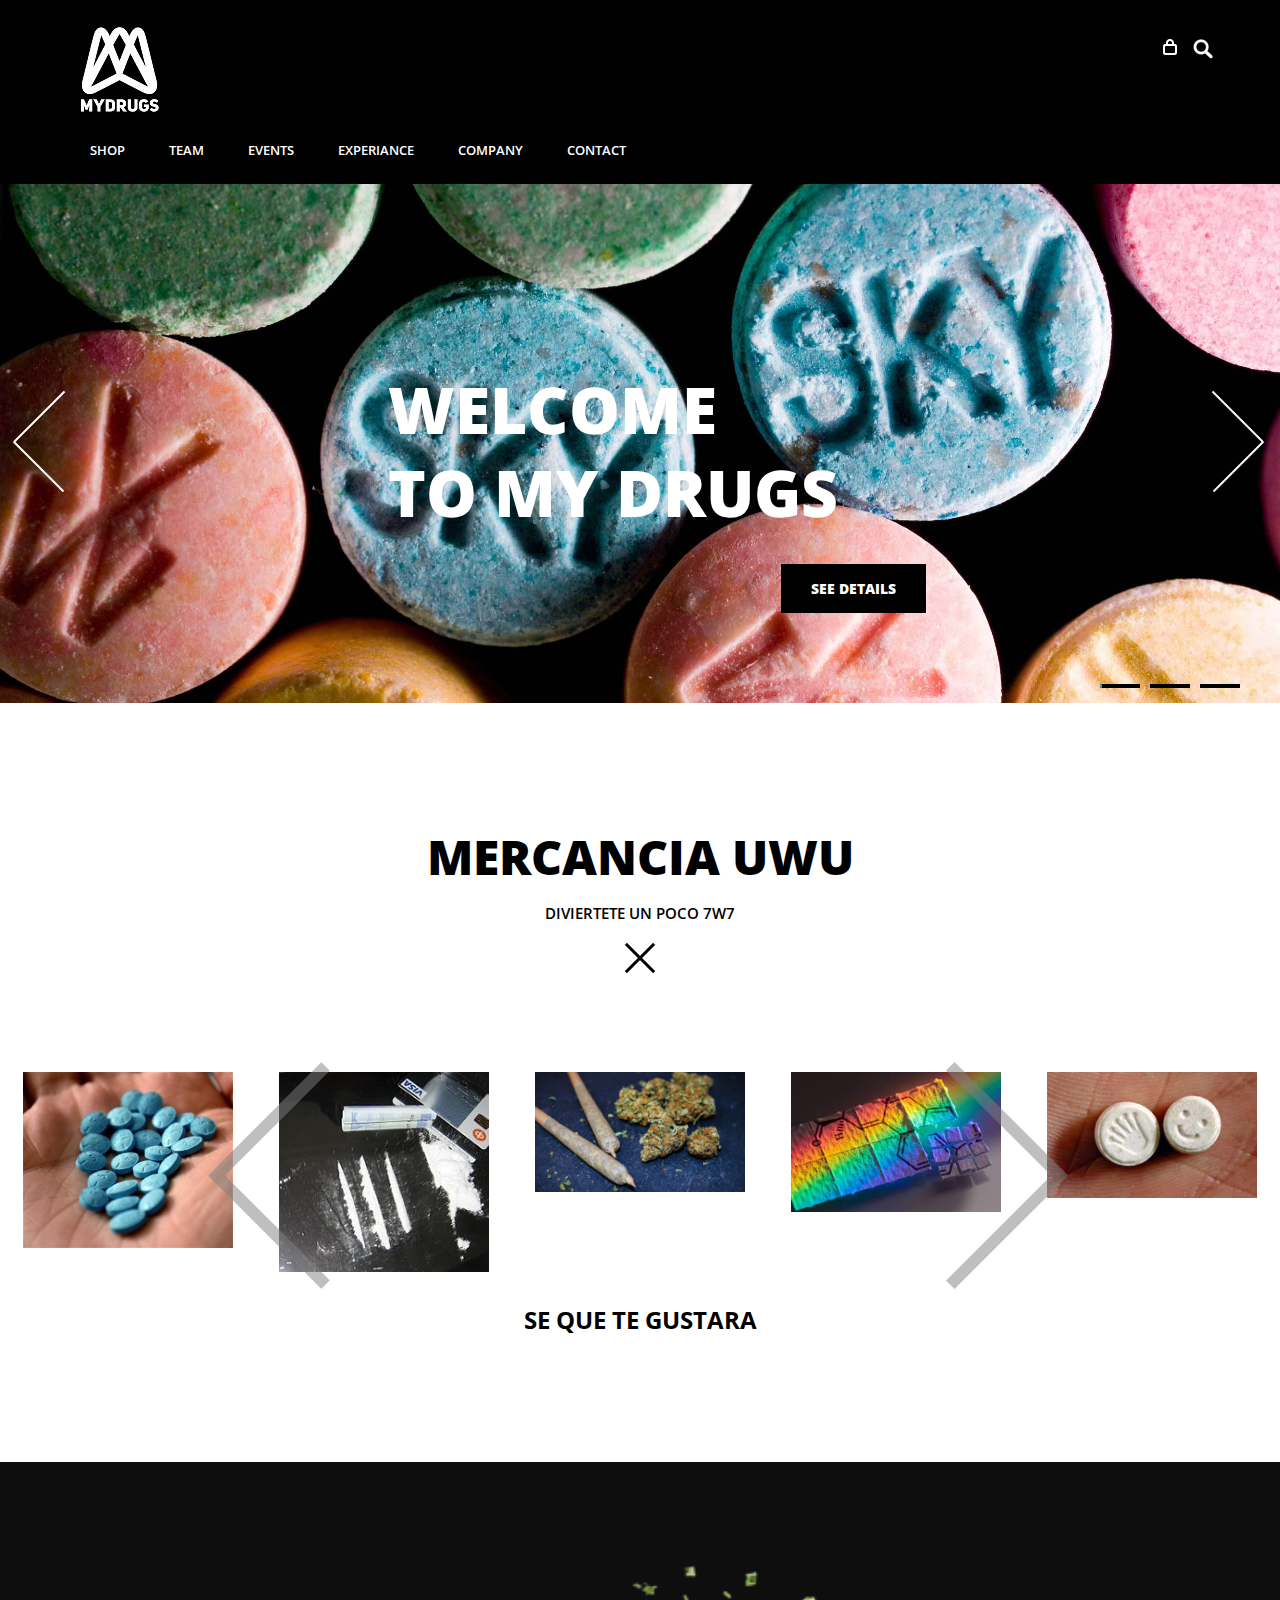
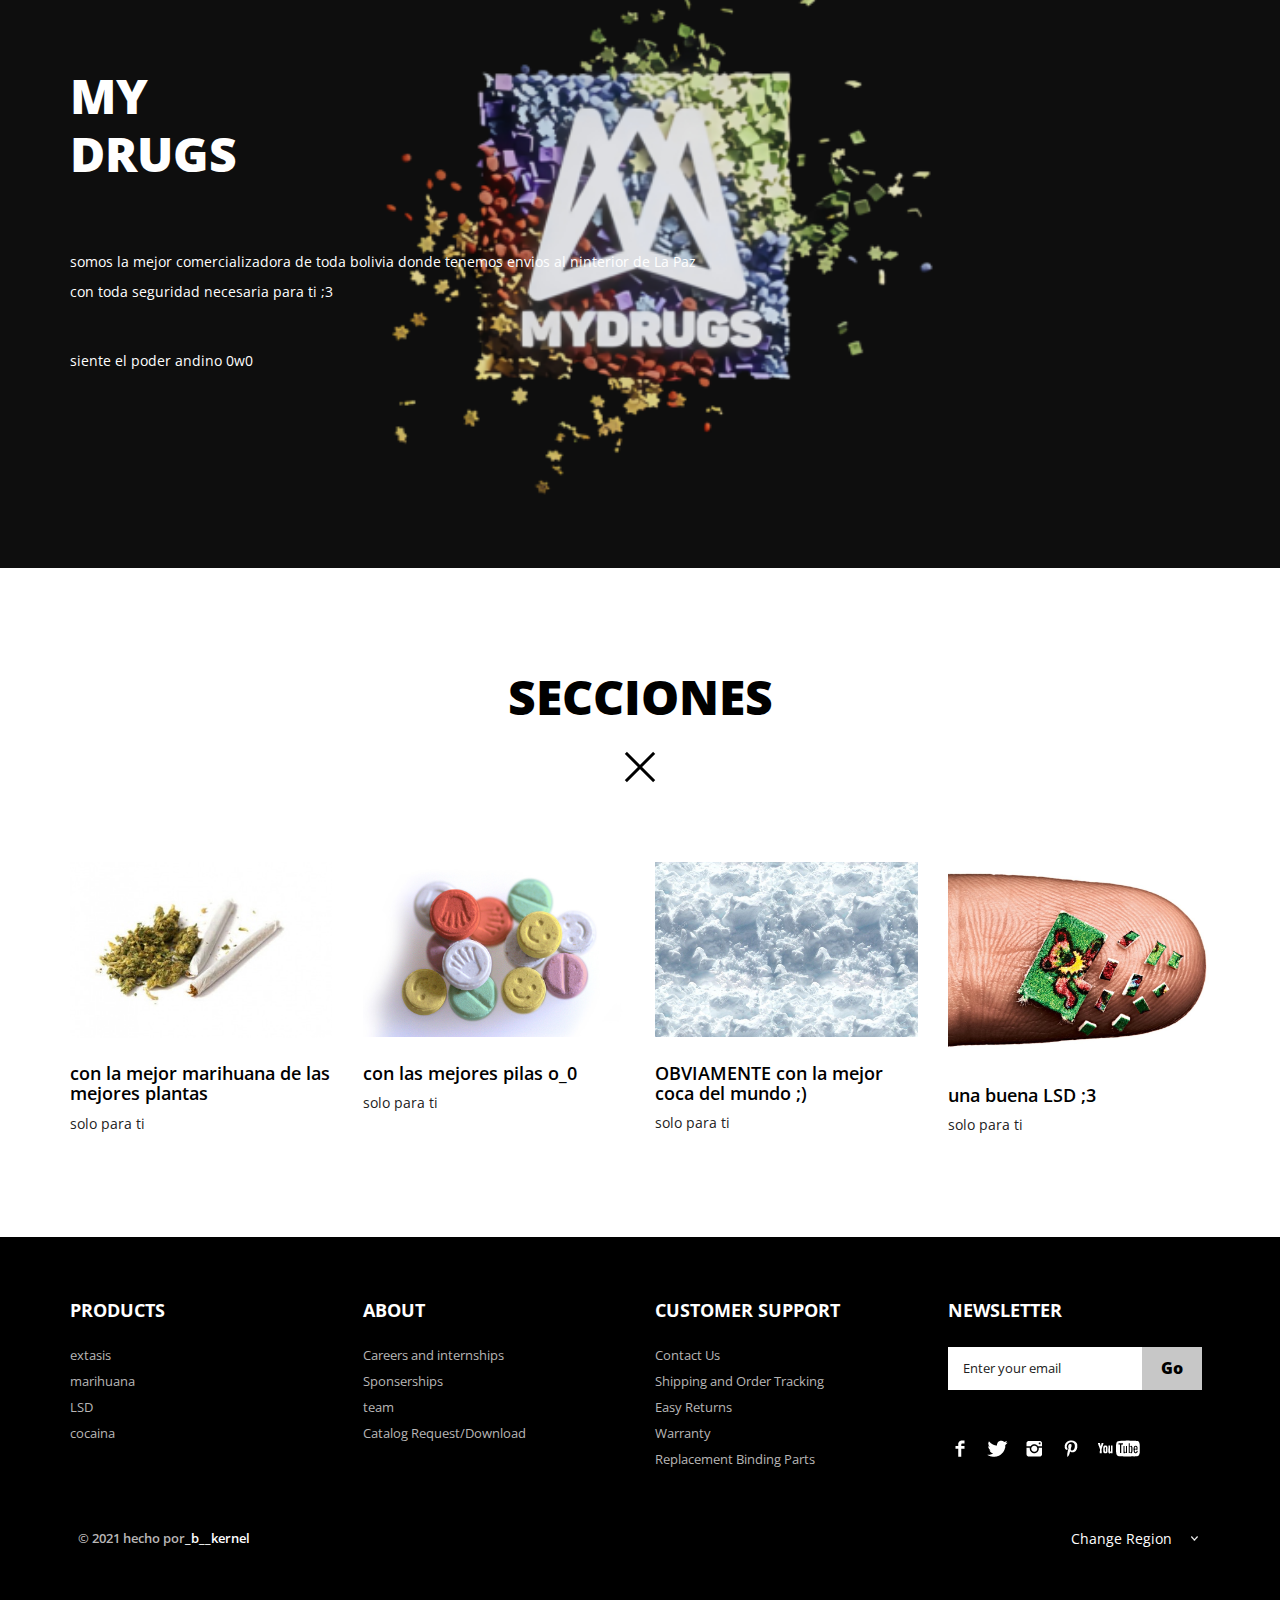
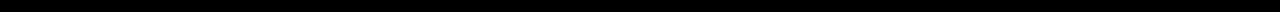
==== index.html @ d6f0c627 "Update index.html" ====
<!DOCTYPE HTML>
<html>
<head>
<title>mydrugs| Home :: B_kernel</title>
<link href="css/bootstrap.css" rel='stylesheet' type='text/css' />
<link href="css/style.css" rel='stylesheet' type='text/css' />
<meta name="viewport" content="width=device-width, initial-scale=1, maximum-scale=1">
<meta http-equiv="Content-Type" content="text/html; charset=utf-8" />
<link href='http://fonts.googleapis.com/css?family=Open+Sans:400,300,600,700,800' rel='stylesheet' type='text/css'>
<script type="application/x-javascript"> addEventListener("load", function() { setTimeout(hideURLbar, 0); }, false); function hideURLbar(){ window.scrollTo(0,1); } </script>
<script src="js/jquery.min.js"></script>
<!--<script src="js/jquery.easydropdown.js"></script>-->
<!--start slider -->
<link rel="stylesheet" href="css/fwslider.css" media="all">
<script src="js/jquery-ui.min.js"></script>
<script src="js/fwslider.js"></script>
<!--end slider -->
<script type="text/javascript">
        $(document).ready(function() {
            $(".dropdown img.flag").addClass("flagvisibility");

            $(".dropdown dt a").click(function() {
                $(".dropdown dd ul").toggle();
            });
                        
            $(".dropdown dd ul li a").click(function() {
                var text = $(this).html();
                $(".dropdown dt a span").html(text);
                $(".dropdown dd ul").hide();
                $("#result").html("Selected value is: " + getSelectedValue("sample"));
            });
                        
            function getSelectedValue(id) {
                return $("#" + id).find("dt a span.value").html();
            }

            $(document).bind('click', function(e) {
                var $clicked = $(e.target);
                if (! $clicked.parents().hasClass("dropdown"))
                    $(".dropdown dd ul").hide();
            });


            $("#flagSwitcher").click(function() {
                $(".dropdown img.flag").toggleClass("flagvisibility");
            });
        });
     </script>
</head>
<body>
	<div class="header">
		<div class="container">
			<div class="row">
			  <div class="col-md-12">
				 <div class="header-left">
					 <div class="logo">
						<a href="index.html"><img src="images/drugi3.jpg" alt=""/></a>
					 </div>
					 <div class="menu">
						  <a class="toggleMenu" href="#"><img src="images/nav.png" alt="" /></a>
						    <ul class="nav" id="nav">
						    	<li><a href="shop.html">Shop</a></li>
						    	<li><a href="team.html">Team</a></li>
						    	<li><a href="experiance.html">Events</a></li>
						    	<li><a href="experiance.html">Experiance</a></li>
						    	<li><a href="shop.html">Company</a></li>
								<li><a href="contact.html">Contact</a></li>								
								<div class="clear"></div>
							</ul>
							<script type="text/javascript" src="js/responsive-nav.js"></script>
				    </div>							
	    		    <div class="clear"></div>
	    	    </div>
	            <div class="header_right">
	    		  <!-- start search-->
				      <div class="search-box">
							<div id="sb-search" class="sb-search">
								<form>
									<input class="sb-search-input" placeholder="Enter your search term..." type="search" name="search" id="search">
									<input class="sb-search-submit" type="submit" value="">
									<span class="sb-icon-search"> </span>
								</form>
							</div>
						</div>
						<!----search-scripts---->
						<script src="js/classie.js"></script>
						<script src="js/uisearch.js"></script>
						<script>
							new UISearch( document.getElementById( 'sb-search' ) );
						</script>
						<!----//search-scripts---->
				    <ul class="icon1 sub-icon1 profile_img">
					 <li><a class="active-icon c1" href="#"> </a>
						<ul class="sub-icon1 list">
						  <div class="product_control_buttons">
						  	<a href="#"><img src="images/edit.png" alt=""/></a>
						  		<a href="#"><img src="images/close_edit.png" alt=""/></a>
						  </div>
						   <div class="clear"></div>
						  <li class="list_img"><img src="images/purple.png" alt=""/></li>
						  <li class="list_desc"><h4><a href="#">precio</a></h4><span class="actual">1 x
                          $12.00</span></li>
						  <div class="login_buttons">
							 <div class="check_button"><a href="checkout.html">Check out</a></div>
							 <div class="login_button"><a href="login.html">Login</a></div>
							 <div class="clear"></div>
						  </div>
						  <div class="clear"></div>
						</ul>
					 </li>
				   </ul>
		           <div class="clear"></div>
	       </div>
	      </div>
		 </div>
	    </div>
	</div>
	<div class="banner">
	<!-- start slider -->
       <div id="fwslider">
         <div class="slider_container">
            <div class="slide"> 
                <!-- Slide image -->
               <img src="images/mejoradoaun.jpg" class="img-responsive" alt=""/>
                <!-- /Slide image -->
                <!-- Texts container -->
                <div class="slide_content">
                    <div class="slide_content_wrap">
                        <!-- Text title -->
                        <h1 class="title">welcome<br> to my drugs</h1>
                        <!-- /Text title -->
                        <div class="button"><a href="#">See Details</a></div>
                    </div>
                </div>
               <!-- /Texts container -->
            </div>
            <!-- /Duplicate to create more slides -->
            <div class="slide">
               <img src="images/453.jpg" class="img-responsive" alt=""/>
                <div class="slide_content">
                    <div class="slide_content_wrap">
                        <h1 class="title">Just<br>have fun</h1>
                       	<div class="button"><a href="#">See Details</a></div>
                    </div>
                </div>
            </div>
	   <div class="slide">
               <img src="images/druguu.png" class="img-responsive" alt=""/>
                <div class="slide_content">
                    <div class="slide_content_wrap">
                        <h1 class="title">Just<br>los mejores</h1>
                    </div>
                </div>
            </div>            <!--/slide -->
        </div>
        <div class="timers"></div>
        <div class="slidePrev"><span></span></div>
        <div class="slideNext"><span></span></div>
       </div>
       <!--/slider -->
      </div>
	  <div class="main">
		<div class="content-top">
			<h2>mercancia UWU</h2>
			<p>diviertete un poco 7w7</p>
			<div class="close_but"><i class="close1"> </i></div>
				<ul id="flexiselDemo3">
				<li><img src="images/little.jpg" /></li>
				<li><img src="images/cocine.jpg" /></li>
				<li><img src="images/mari2.png" /></li>
				<li><img src="images/lsd.jpg" /></li>
				<li><img src="images/gh.jpg" /></li>
			</ul>
		<h3> se que te gustara</h3>
			<script type="text/javascript">
		$(window).load(function() {
			$("#flexiselDemo3").flexisel({
				visibleItems: 5,
				animationSpeed: 1000,
				autoPlay: true,
				autoPlaySpeed: 3000,    		
				pauseOnHover: true,
				enableResponsiveBreakpoints: true,
		    	responsiveBreakpoints: { 
		    		portrait: { 
		    			changePoint:480,
		    			visibleItems: 1
		    		}, 
		    		landscape: { 
		    			changePoint:640,
		    			visibleItems: 2
		    		},
		    		tablet: { 
		    			changePoint:768,
		    			visibleItems: 3
		    		}
		    	}
		    });
		    
		});
		</script>
		<script type="text/javascript" src="js/jquery.flexisel.js"></script>
		</div>
	</div>
	<div class="content-bottom">
		<div class="container">
			<div class="row content_bottom-text">
			  <div class="col-md-7">
				<h3>MY<br>DRUGS</h3>
				<p class="m_1">somos la mejor comercializadora de toda bolivia donde tenemos envios al ninterior de La Paz con toda seguridad necesaria para ti ;3</p>
				<p class="m_2">siente el poder andino 0w0</p>
			  </div>
			</div>
		</div>
	</div>
	<div class="features">
		<div class="container">
			<h3 class="m_3">SECCIONES</h3>
			<div class="close_but"><i class="close1"> </i></div>
			  <div class="row">
				<div class="col-md-3 top_box">
				  <div class="view view-ninth"><a href="single.html">
                    <img src="images/mari.jpg" class="img-responsive" alt=""/>
                    <div class="mask mask-1"> </div>
                    <div class="mask mask-2"> </div>
                      <div class="content">
                        <h2>seccion de marihuana  #9</h2>
                        <p>solo divierte y ten un buen viaje ;3</p>
                      </div>
                   </a>
                  </div>
                  <h4 class="m_4"><a href="#">con la mejor marihuana de las mejores plantas</a></h4>
                  <p class="m_5">solo para ti</p>
                </div>
                <div class="col-md-3 top_box">
					<div class="view view-ninth"><a href="single.html">
                    <img src="images/extasi.jpg" class="img-responsive" alt=""/>
                    <div class="mask mask-1"> </div>
                    <div class="mask mask-2"> </div>
                      <div class="content">
                        <h2>seccion de extasis #9</h2>
                        <p>solo divierte y ten un buen viaje ;3</p>
                      </div>
                    </a> </div>
                   <h4 class="m_4"><a href="#">con las mejores pilas o_0</a></h4>
                   <p class="m_5">solo para ti</p>
				</div>
				<div class="col-md-3 top_box">
					<div class="view view-ninth"><a href="single.html">
                    <img src="images/coca2.jpg" class="img-responsive" alt=""/>
                    <div class="mask mask-1"> </div>
                    <div class="mask mask-2"> </div>
                      <div class="content">
                        <h2>seccion de cocaina #9</h2>
                        <p>solo divierte y ten un buen viaje ;3</p>
                      </div>
                    </a> </div>
                   <h4 class="m_4"><a href="#">OBVIAMENTE con la mejor coca del mundo ;)</a></h4>
                   <p class="m_5">solo para ti</p>
				</div>
				<div class="col-md-3 top_box1">
					<div class="view view-ninth"><a href="single.html">
                    <img src="images/lsd34.jpg" class="img-responsive" alt=""/>
                    <div class="mask mask-1"> </div>
                    <div class="mask mask-2"> </div>
                      <div class="content">
                        <h2>seccion de LSD #9</h2>
                        <p>solo divierte y ten un buen viaje ;3</p>
                      </div>
                     </a> </div>
                   <h4 class="m_4"><a href="#">una buena LSD ;3</a></h4>
                   <p class="m_5">solo para ti</p>
				</div>
			</div>
		 </div>
	    </div>
		<div class="footer">
			<div class="container">
				<div class="row">
					<div class="col-md-3">
						<ul class="footer_box">
							<h4>Products</h4>
							<li><a href="#">extasis</a></li>
							<li><a href="#">marihuana</a></li>
							<li><a href="#">LSD</a></li>
							<li><a href="#">cocaina</a></li>
						</ul>
					</div>
					<div class="col-md-3">
						<ul class="footer_box">
							<h4>About</h4>
							<li><a href="#">Careers and internships</a></li>
							<li><a href="#">Sponserships</a></li>
							<li><a href="#">team</a></li>
							<li><a href="#">Catalog Request/Download</a></li>
						</ul>
					</div>
					<div class="col-md-3">
						<ul class="footer_box">
							<h4>Customer Support</h4>
							<li><a href="#">Contact Us</a></li>
							<li><a href="#">Shipping and Order Tracking</a></li>
							<li><a href="#">Easy Returns</a></li>
							<li><a href="#">Warranty</a></li>
							<li><a href="#">Replacement Binding Parts</a></li>
						</ul>
					</div>
					<div class="col-md-3">
						<ul class="footer_box">
							<h4>Newsletter</h4>
							<div class="footer_search">
				    		   <form>
				    			<input type="text" value="Enter your email" onfocus="this.value = '';" onblur="if (this.value == '') {this.value = 'Enter your email';}">
				    			<input type="submit" value="Go">
				    		   </form>
					        </div>
							<ul class="social">	
							  <li class="facebook"><a href="#"><span> </span></a></li>
							  <li class="twitter"><a href="#"><span> </span></a></li>
							  <li class="instagram"><a href="#"><span> </span></a></li>	
							  <li class="pinterest"><a href="#"><span> </span></a></li>	
							  <li class="youtube"><a href="#"><span> </span></a></li>										  				
						    </ul>
		   					
						</ul>
					</div>
				</div>
				<div class="row footer_bottom">
				    <div class="copy">
			           <p>© 2021 hecho por<a href="https://youtu.be/phaJXp_zMYM" target="_blank">_b__kernel</a></p>
		            </div>
					  <dl id="sample" class="dropdown">
				        <dt><a href="#"><span>Change Region</span></a></dt>
				        <dd>
				            <ul>
				                <li><a href="#">Australia<img class="flag" src="images/as.png" alt="" /><span class="value">AS</span></a></li>
				                <li><a href="#">Sri Lanka<img class="flag" src="images/srl.png" alt="" /><span class="value">SL</span></a></li>
				                <li><a href="#">Newziland<img class="flag" src="images/nz.png" alt="" /><span class="value">NZ</span></a></li>
				                <li><a href="#">Pakistan<img class="flag" src="images/pk.png" alt="" /><span class="value">Pk</span></a></li>
				                <li><a href="#">United Kingdom<img class="flag" src="images/uk.png" alt="" /><span class="value">UK</span></a></li>
				                <li><a href="#">United States<img class="flag" src="images/us.png" alt="" /><span class="value">US</span></a></li>
				            </ul>
				         </dd>
	   				  </dl>
   				</div>
			</div>
		</div>
</body>	
</html>
---- css/style.css ----
.clear{clear: both;}
h4, h5, h6,
h1, h2, h3 {margin-top: 0;}
ul, ol {margin: 0;}
p {margin: 0;}
html, body{
	font-family: 'Open Sans', sans-serif;
	background:#fff;
	font-size: 100%;
}
body a{
 	transition: 0.5s all;
	-webkit-transition: 0.5s all;
	-moz-transition: 0.5s all;
	-o-transition: 0.5s all;
}
.header{
	background:#000;
	padding: 1.5% 0;
}
.header-left{
	float:left;
	width: 59%;
}
.logo{
	float:left;
	margin-right: 2%;
}
.menu{
	 float:left;
	 margin: 17px 0 0;
}
  .menu li{
	display:inline-block;
 }
 .menu li:first-child{
   	margin-left:0;
 }
 .menu li a{
  	 display: block;
	font-size: 0.8125em;
	text-transform: uppercase;
	padding: 5px 20px;
	color: #FFF;
	-webkit-transition: all 0.3s ease;
	-moz-transition: all 0.3s ease;
	-o-transition: all 0.3s ease;
	transition: all 0.3s ease;
	font-weight: 600;
 }
 .menu li a:hover ,.menu li.active a{
	 background:#fff;
	 color:#000;
 } 
 #nav .current a {
	 color:red;
}
.toggleMenu {
    display:  none;
  	padding:4px 5px 0px 5px;
}
.nav:before,
.nav:after {
    content: " "; 
    display: table; 
}
.nav:after {
    clear: both;
}
.nav ul {
    list-style: none;
}
@media screen and (max-width:800px) {
	.active {
        display: block;
    }
    .menu li a{
    	text-align:left;
    	border-radius:0;
    	-webkit-border-radius:0;
    	-moz-border-radius:0;
    	-o-border-radius:0;
    }
    .nav {
	    list-style: none;
		width: 95%;
		position: absolute;
		right: 20px;
		background: #222;
		top: 72px;
		z-index: 111;
    }
    .nav:after {
		content: '';
		position: absolute;
		right:18px;
		top: -9px;
		border-left:10px solid rgba(0, 0, 0, 0);
		border-right:10px solid rgba(0, 0, 0, 0);
		border-bottom:10px solid #333;
	}
    .menu li a span.messages{
    	text-align:center;
    	top:15px;
    }
    .nav li ul{
    	width:100%;   	
    }
    .menu ul{
    	margin:0;
    }
    .nav > li.hover > ul {
        width:100%;
    }
    .nav > li {
        float: none;
        display:block;
    }
    .nav ul {
        display: block;
        width: 100%;
    }
   .nav > li.hover > ul , .nav li li.hover ul {
        position: static;
    }
    .nav li a{
    	border-top:1px solid #333;
    }
     .nav li:first-child a{
     	border-top:none;
     }
 }
.header_right{
	float:right;
	width:6%;
	margin-top: 16px;
}
.sb-search {
	position: absolute;
	top:7px;
	right:0px;
	width: 0%;
	min-width: 45px;
	height: 45px;
	float: right;
	overflow: hidden;
	-webkit-transition: width 0.3s;
	-moz-transition: width 0.3s;
	transition: width 0.3s;
	-webkit-backface-visibility: hidden;
}
.sb-search-input {
	position: absolute;
	top: 0;
	left: 0px;
	border: none;
	outline: none;
	background:#333;
	width: 100%;
	height:45px;
	margin: 0;
	z-index: 10;
	padding: 5px 20px;
	font-family: 'Open Sans', sans-serif;
	font-size: 13px;
	color: #ffffff;
}
.sb-search-input::-webkit-input-placeholder {
	color: #ffffff;
}
.sb-search-input:-moz-placeholder {
	color: #ffffff;
}
.sb-search-input::-moz-placeholder {
	color: #efb480;
}
.sb-search-input:-ms-input-placeholder {
	color: #ffffff;
}
.sb-icon-search,.sb-search-submit  {
	width: 45px;
	height: 45px;
	display: block;
	position: absolute;
	right: 0;
	top: 0;
	padding: 0;
	margin: 0;
	line-height: 45px;
	text-align: center;
	cursor: pointer;
}
.sb-search-submit {
	background: #333 url('../images/img-sprite.png') no-repeat 0px 1px;
	-ms-filter: "progid:DXImageTransform.Microsoft.Alpha(Opacity=0)"; /* IE 8 */
    filter: alpha(opacity=0); /* IE 5-7 */
   
	color: transparent;
	border: none;
	outline: none;
	z-index: -1;
	-webkit-appearance: none;
}
.sb-icon-search {
	color: #FFF;
background: #000 url('../images/img-sprite.png') no-repeat 0px 1px;
z-index: 90;
}
/* Open state */
.sb-search.sb-search-open,.no-js .sb-search {
	width:40%;
}
.sb-search.sb-search-open .sb-icon-search,.no-js .sb-search .sb-icon-search {
	background: #c0c0c0 url('../images/img-sprite.png') no-repeat 0px 1px;
	color: #fff;
	z-index: 11;
}
.sb-search.sb-search-open .sb-search-submit,.no-js .sb-search .sb-search-submit {
	z-index: 90;
}
/* start icon styles */
.icon1:before,.icon1:after {
	content: "";
	display: table;
}
.icon1:after {
	clear: both;
}
ul.icon1 {
	float: left;
	zoom: 1;
	list-style: none;
	padding: 0;
	margin-left:25%;
}
.icon1 li {
	float: left;
	position: relative;
}
.icon1 li:last-child{
	border-right:none;
}
.icon1 li:hover > a {
	color: #fafafa;
}
*html .icon1 li a:hover { /* IE6 only */
	color: #fafafa;
}
.icon1 ul {
	width:300px;
	margin: 20px 0 0 0;
	_margin: 0;
	opacity: 0;
	visibility: hidden;
	position: absolute;
	top:67px;
	z-index: 1;
	right: -140px;
	background: #ffffff;
	-webkit-transition: all .2s ease-in-out;
	-moz-transition: all .2s ease-in-out;
	-ms-transition: all .2s ease-in-out;
	-o-transition: all .2s ease-in-out;
	transition: all .2s ease-in-out;
	box-shadow: 0 0 10px #AAA;
	-webkit-box-shadow: 0 0 10px #AAA;
	-moz-box-shadow: 0 0 10px #AAA;
	-o-box-shadow: 0 0 10px #AAA;
}
.icon1 li:hover > ul {
	opacity: 1;
	visibility: visible;
	margin: 0;
	z-index: 9999;
}
.icon1 ul ul {
	top: 6px;
	left: 158px;
	margin: 0 0 0 20px;
}
.icon1 ul li {
	/*--float: none;--*/
	display: block;
	border: 0;
}
.icon1 ul li:first-child{
	border-top:none;
}
.icon1 ul li:first-child a{
	border-top-left-radius: 5px;
	-webkit-border-top-left-radius: 5px;
	-moz-border-top-left-radius: 5px;
	-o-border-top-left-radius: 5px;
}
.icon1 ul li:last-child {   
	-moz-box-shadow: none;
	-webkit-box-shadow: none;
	box-shadow: none;    
}
.icon1 ul a {    
	_height: 10px; /*IE6 only*/
	white-space: nowrap;
	float: none;
	text-transform: none;
}
.active-icon{
	display: block;
}
.icon1 ul li:first-child > a:after {
	content: '';
	position: absolute;
	left: 45%;
	top: -30px;
	border-left: 10px solid transparent;
	border-right:10px solid transparent;
	border-bottom:10px solid #f0f0f0;
}
.icon1 ul ul li:first-child a:after {
	left: -100px;
	top: 0%;
	margin-top: -6px;
	border-left: 0;	
	border-bottom:20px solid transparent;
	border-top: 20px solid transparent;
	border-right:20px solid #323757;
}
/* Mobile */
.icon1-trigger {
	display: none;
}
.sub-icon1 img{
	border:none;
	display:inline-block;
	vertical-align:middle;
}
li.list_img{
	float:left;
	width:26%;
}
.login_buttons{
	margin-top:23%;
}
li.list_desc{
	float:left;
	width:50%;
}
li.list_desc h4 a{
	color:#000;
	font-size:0.85em;
	text-decoration:none;
	font-weight:600;
}
li.list_desc h4 a:hover{
	color:red;
}
.c1{
	background: url(../images/img-sprite.png) no-repeat -66px -8px;
	width: 22px;
	height: 24px;
	display: inline-block;
	vertical-align: middle;
}
.icon1 .profile_img {
	margin-top: 3px;
}
.sub-icon1 ul li h3{
	text-align: center;
	font-size: 18px;
	color: #555;
	text-transform: uppercase;
	margin-bottom: 4%;
}
.sub-icon1 ul li p{
	text-align:center;
	font-size: 0.8125em;
	color: #555;
	line-height: 1.5em;
	margin:2% 0;
}
.sub-icon1.list{
	padding:20px;
}
.sub-icon1 ul li p a{
	color: #00405d;
}
.sub-icon1 ul li p a:hover{
	color: #555555;
	text-decoration:underline;
}
.product_control_buttons{
	float:right;
}
.product_control_buttons a:hover{
	opacity:0.5;
}
.button{
	text-align: center;
}
.button a{
	color:#fff;
	font-size:0.85em;
	text-transform:uppercase;
	font-weight:800;
	text-decoration:none;
	margin-left:45%;
	border: none;
	cursor: pointer;
	padding:15px 30px;
	display: inline-block;
	outline: none;
	-webkit-transition: all 0.3s;
	-moz-transition: all 0.3s;
	transition: all 0.3s;
	background: #000;
}
.button a:hover{
	background:#222;
}
.login_button{
	float:right;
}
.login_button a{
	color:#fff;
	font-size:0.85em;
	text-transform:uppercase;
	font-weight:600;
	text-decoration:none;
    border: none;
	cursor: pointer;
	padding:8px 15px; 
	display: inline-block;
	outline: none;
	-webkit-transition: all 0.3s;
	-moz-transition: all 0.3s;
	transition: all 0.3s;
	background: #000;
	margin:10px 0 0;
}
.login_button a:hover{
	background:#555;
}
.check_button{
	float:left;
}
.check_button a{
	color:#fff;
	font-size:0.85em;
	text-transform:uppercase;
	font-weight:600;
	text-decoration:none;
    border: none;
	cursor: pointer;
	padding:8px 15px; 
	display: inline-block;
	outline: none;
	-webkit-transition: all 0.3s;
	-moz-transition: all 0.3s;
	transition: all 0.3s;
	background: #000;
	margin:10px 0 0;
}
.check_button a:hover{
	background:#555;
}
/*--main--*/
.content-top{
	padding:10% 0;
}
.content-top h2{
	color: #000;
	font-size:3em;
	font-weight: 800;
	text-align: center;
	text-transform: uppercase;
	margin-bottom: 1.5%;
}
.content-top p{
	color: #000;
	font-size: 0.95em;
	text-transform: uppercase;
	text-align: center;
	font-weight: 600;
	margin-bottom:1%;
}
.content-top h3{
	color:#000;
	font-size:1.5em;
	text-transform:uppercase;
	font-weight:700;
	text-align:center;
	margin:2% 0 0 0;
}
#flexiselDemo1, #flexiselDemo2, #flexiselDemo3 {
	display: none;
}
.nbs-flexisel-container {
	position: relative;
	max-width: 100%;
}
.nbs-flexisel-ul {
	position: relative;
	width: 9999px;
	margin: 0px;
	padding: 0px;
	list-style-type: none;
	text-align: center;
}
.nbs-flexisel-inner {
	overflow: hidden;
	margin: 0 auto;
}
.nbs-flexisel-item {
	float: left;
	margin: 0px;
	padding: 0px;
	cursor: pointer;
	position: relative;
	line-height: 0px;
}
.nbs-flexisel-item > img {
	width:100%;
	cursor: pointer;
	positon: relative;
	margin-top: 10px;
	margin-bottom: 10px;
	max-width:210px;
	max-height:417px;
}
/*** Navigation ***/
.nbs-flexisel-nav-left, .nbs-flexisel-nav-right {
	width:140px;
	height: 245px;
	position: absolute;
	cursor: pointer;
	z-index: 100;
}
.nbs-flexisel-nav-left {
	left: 205px;
	background: url(../images/img-sprite.png) no-repeat -110px 1px;
}
.nbs-flexisel-nav-right {
	right:205px;
	background: url(../images/img-sprite.png) no-repeat -254px 1px;
}
.content-bottom{
	width:100%;
	background: url(../images/bgooo.png)no-repeat center top;
	-webkit-background-size: cover;
	-moz-background-size: cover;
	-o-background-size: cover;
	background-size: cover;
	background-position: center;
	background-size: 100% 100%;
	height:100%;
	padding:15% 0;
}
.content_bottom-text h3{
	color: #FFF;
	font-size: 3em;
	font-weight: 800;
	text-transform: uppercase;
	line-height: 1.2em;
	margin: 2% 0 10%;
}
p.m_1{
	color: #FFF;
	font-size: 0.85em;
	line-height: 2.2em;
	margin-bottom:6%;
}
p.m_2{
	color: #FFF;
	font-size: 0.85em;
	line-height: 2.2em;
}
.features{
	padding:8% 0;
}
h3.m_3{
	color: #000;
	font-size: 3em;
	font-weight: 800;
	text-align: center;
	text-transform: uppercase;
	margin-bottom:2%;
}
.close_but{
	text-align:center;
	margin-bottom:6%;
}
i.close1{
	width:46px;
	height:42px;
	background:url(../images/img-sprite.png)-196px -269px;
	display:inline-block;
}
.view {
   overflow: hidden;
   position: relative;
   text-align: center;
   cursor: default;
}
.view .mask,.view .content {
   width:263px;
   height:200px;
   position: absolute;
   overflow: hidden;
   top: 0;
   left: 0;
}
.view img {
   display: block;
   position: relative;
}
.view h2 {
   text-transform: uppercase;
   color: #fff;
   text-align: center;
   position: relative;
   font-size: 17px;
   padding: 10px;
   background: rgba(0, 0, 0, 0.8);
   margin: 20px 0 0 0;
}
.view p {
   font-style: italic;
   font-size: 12px;
   position: relative;
   color: #fff;
   padding: 10px;
   text-align: center;
}
.view a.info {
   display: inline-block;
   text-decoration: none;
   padding: 7px 14px;
   background: #000;
   color: #fff;
   text-transform: uppercase;
   -webkit-box-shadow: 0 0 1px #000;
   -moz-box-shadow: 0 0 1px #000;
   box-shadow: 0 0 1px #000;
}
.view a.info: hover {
   -webkit-box-shadow: 0 0 5px #000;
   -moz-box-shadow: 0 0 5px #000;
   box-shadow: 0 0 5px #000;
}
/* NINTH EXAMPLE*/
.view-ninth .mask-1, .view-ninth .mask-2 {
    background-color: rgba(0, 0, 0, 0.5);
    height: 361px;
    width: 361px;
    background: rgba(119, 0, 36, 0.5);
    -ms-filter: "progid:DXImageTransform.Microsoft.Alpha(Opacity=100)";
    filter: alpha(opacity=100);
    opacity: 1;
    -webkit-transition: all 0.3s ease-in-out 0.6s;
    -moz-transition: all 0.3s ease-in-out 0.6s;
    -o-transition: all 0.3s ease-in-out 0.6s;
    transition: all 0.3s ease-in-out 0.6s;
}
.view-ninth .mask-1 {
    left: auto;
    right: 0;
    -webkit-transform: rotate(56.5deg) translateX(-180px);
    -moz-transform: rotate(56.5deg) translateX(-180px);
    -o-transform: rotate(56.5deg) translateX(-180px);
    -ms-transform: rotate(56.5deg) translateX(-180px);
    transform: rotate(56.5deg) translateX(-180px);
    -webkit-transform-origin: 100% 0%;
    -moz-transform-origin: 100% 0%;
    -o-transform-origin: 100% 0%;
    -ms-transform-origin: 100% 0%;
    transform-origin: 100% 0%;
}
.view-ninth .mask-2 {
    top: auto;
    bottom: 0;
    -webkit-transform: rotate(56.5deg) translateX(180px);
    -moz-transform: rotate(56.5deg) translateX(180px);
    -o-transform: rotate(56.5deg) translateX(180px);
    -ms-transform: rotate(56.5deg) translateX(180px);
    transform: rotate(56.5deg) translateX(180px);
    -webkit-transform-origin: 0% 100%;
    -moz-transform-origin: 0% 100%;
    -o-transform-origin: 0% 100%;
    -ms-transform-origin: 0% 100%;
    transform-origin: 0% 100%;
}
.view-ninth .content {
    background: rgba(0, 0, 0, 0.9);
    height: 0;
    -ms-filter: "progid:DXImageTransform.Microsoft.Alpha(Opacity=50)";
    filter: alpha(opacity=50);
    opacity: 0.5;
    width:263px;
    overflow: hidden;
    -webkit-transform: rotate(-33.5deg) translate(-112px, 166px);
    -moz-transform: rotate(-33.5deg) translate(-112px, 166px);
    -o-transform: rotate(-33.5deg) translate(-112px, 166px);
    -ms-transform: rotate(-33.5deg) translate(-112px, 166px);
    transform: rotate(-33.5deg) translate(-112px, 166px);
    -webkit-transform-origin: 0% 100%;
    -moz-transform-origin: 0% 100%;
    -o-transform-origin: 0% 100%;
    -ms-transform-origin: 0% 100%;
    transform-origin: 0% 100%;
    -webkit-transition: all 0.4s ease-in-out 0.3s;
    -moz-transition: all 0.4s ease-in-out 0.3s;
    -o-transition: all 0.4s ease-in-out 0.3s;
    transition: all 0.4s ease-in-out 0.3s;
}
.view-ninth h2 {
    background: transparent;
    margin-top: 5px;
    border-bottom: 1px solid rgba(255, 255, 255, 0.2);
}
.view-ninth a.info {
    display: none;
}
.view-ninth:hover .content {
    height: 120px;
    width:263px;
    -ms-filter: "progid:DXImageTransform.Microsoft.Alpha(Opacity=90)";
    filter: alpha(opacity=90);
    opacity: 0.9;
    top:22px;
    -webkit-transform: rotate(0deg) translate(0, 0);
    -moz-transform: rotate(0deg) translate(0, 0);
    -o-transform: rotate(0deg) translate(0, 0);
    -ms-transform: rotate(0deg) translate(0, 0);
    transform: rotate(0deg) translate(0, 0);
}
.view-ninth:hover .mask-1, .view-ninth:hover .mask-2 {
    -webkit-transition-delay: 0s;
    -moz-transition-delay: 0s;
    -o-transition-delay: 0s;
    transition-delay: 0s;
}
.view-ninth:hover .mask-1 {
    -webkit-transform: rotate(56.5deg) translateX(1px);
    -moz-transform: rotate(56.5deg) translateX(1px);
    -o-transform: rotate(56.5deg) translateX(1px);
    -ms-transform: rotate(56.5deg) translateX(1px);
    transform: rotate(56.5deg) translateX(1px);
}
.view-ninth:hover .mask-2 {
    -webkit-transform: rotate(56.5deg) translateX(-1px);
    -moz-transform: rotate(56.5deg) translateX(-1px);
    -o-transform: rotate(56.5deg) translateX(-1px);
    -ms-transform: rotate(56.5deg) translateX(-1px);
    transform: rotate(56.5deg) translateX(-1px);
}
h4.m_4{
	margin-top:10%;
}
h4.m_4 a{
	color:#000;
	font-size:1em;
	text-decoration:none;
	font-weight:600;
}
h4.m_4 a:hover{
	color:#444;
}
p.m_5{
	color:#222;
	font-size:0.85em;
}
/*--footer--*/
.footer{
	background:#000;
	padding:5% 0;
}		
ul.footer_box{
	list-style:none;
	padding:0;
}	
ul.footer_box h4{
	color:#fff;
	font-size:1.1em;
	text-transform:uppercase;
	font-weight:700;
	margin-bottom: 8%;
}
ul.footer_box li a{
	color: #B8B6B6;
	font-size: 0.8125em;
	text-decoration:none;
	line-height: 2em;
}
ul.footer_box li a:hover{
	color:#fff;
}
.footer_search {
	margin-top: 10%;
	width:100%;
	position:relative;
}
.footer_search input[type="text"] {
	outline: none;
	padding: 12px 15px;
	outline: none;
	color: #202020;
	background: #FFF;
	border: none;
	width: 74%;
	line-height: 1.5em;
	font-size: 0.8125em;
}
.footer_search  input[type="submit"] {
	background: #C7C7C7;
	padding: 9px 19px;
	border: none;
	cursor: pointer;
	position: absolute;
	line-height: 1.6em;
	font-size: 1em;
	color: #000;
	font-weight: 800;
	outline: none;
	-webkit-transition: all 0.3s;
	-moz-transition: all 0.3s;
	transition: all 0.3s;
}
.footer_search  input[type="submit"]:hover {
	background:#222;
	color:#fff;
}
ul.social{
	list-style:none;
	padding:0;
	margin-top: 17%;
}	
ul.social li:first-child, ol li:first-child {
	margin-top: 0px;
	margin-left: 0;
}
ul.social li{
	display:inline-block;
	margin-right:8px;
}	
ul.social li a span:hover{
	opacity:0.5;
}		
li.facebook a span {
	height: 25px;
	width: 25px;
	display: block;
	background: url(../images/img-sprite.png)no-repeat -256px -276px;
}
li.twitter a span {
	height: 25px;
	width: 25px;
	display: block;
	background: url(../images/img-sprite.png)no-repeat -298px -276px;
}
li.instagram a span {
	height: 25px;
	width: 25px;
	display: block;
	background: url(../images/img-sprite.png)no-repeat -346px -276px;
}
li.pinterest a span {
	height: 25px;
	width: 25px;
	display: block;
	background: url(../images/img-sprite.png)no-repeat -391px -276px;
}	
li.youtube a span {
	height: 25px;
	width: 47px;
	display: block;
	background: url(../images/img-sprite.png)no-repeat -437px -276px;
}	
.dropdown dd, .dropdown dt, .dropdown ul { margin:0px; padding:0px; }
.dropdown dd { position:relative; }
.dropdown a, .dropdown a:visited { color:#fff; text-decoration:none; outline:none;}
.dropdown a:hover { color:#fff;}
.dropdown dt a:hover { color:#fff;}
.dropdown dt a {background:url(../images/arrow.png) no-repeat scroll right center; display:block; padding-right:20px;
}
.dropdown dt a span {cursor: pointer;
	cursor: pointer;
	display: block;
	padding:0px 10px;
	font-size: 0.85em;
	color: #FFF;
	font-weight: 400;
}
        .dropdown dd ul { background:#222 none repeat scroll 0 0;color:#fff; display:none;
                          left:0px; padding:5px 0px; position:absolute; top:13px; width:auto; min-width:200px; list-style:none;}
        .dropdown span.value { display:none;}
        .dropdown dd ul li a { padding:5px; display:block;font-size: 13px;}
        .dropdown dd ul li a:hover { background-color:#444;}
        
        .dropdown img.flag { border:none; vertical-align:middle; margin-left:10px; }
        .flagvisibility { float: right;}
        
/*--dropdown--*/
.dropdown {
    display: block;
    display: inline-block;
   	float:right;
    position: relative;
   	z-index: 9999;
   	margin:0;
}
/* ===[ For demonstration ]=== */
/* ===[ End demonstration ]=== */
.dropdown .dropdown_button {
    cursor: pointer;
    width: auto;
    display: inline-block;
    padding: 4px 12px;
   -webkit-border-radius: 2px;
    -moz-border-radius: 2px;
    border-radius: 2px;
    font-weight: bold;
    color:#fff;
    line-height:29px;
    text-decoration: none !important;
    background:#595959;
    font-size: 11px;
}
.dropdown input[type="checkbox"] + .dropdown_button .arrow {
    display: inline-block;
    width: 0px;
    height: 0px;
    border-top: 5px solid #fff;
    border-right: 5px solid transparent;
    border-left: 5px solid transparent;
}
.dropdown input[type="checkbox"]:checked + .dropdown_button .arrow { border-color: white transparent transparent transparent }
.dropdown .dropdown_content {
    position: absolute;
    border: 1px solid #777;
    padding: 0px;
    background:#595959;
    margin: 0;
    display: none;
}
.dropdown .dropdown_content li {
    list-style: none;
    margin-left: 0px;
    line-height: 16px;
    border-top: 1px solid #5F5D5D;
	border-bottom: 1px solid #555353;
    margin-top: 2px;
    margin-bottom: 2px;
}
.dropdown .dropdown_content li:hover {
    border-top-color: #555;
    border-bottom-color: #555;
    background:#444;
}
.dropdown .dropdown_content li a {
    display: block;
    padding: 2px 7px;
    padding-right: 15px;
    color:#fff;
    font-size:13px;
    text-decoration: none !important;
    white-space: nowrap;
}
.dropdown .dropdown_content li:hover a {
    color: white;
    text-decoration: none !important;
}
.dropdown input[type="checkbox"]:checked ~ .dropdown_content { display: block }
.dropdown input[type="checkbox"] { display: none }
.copy {
  float: left;
}
.copy p{
	font-size:0.8125em;
	font-weight:600;
	color:#B8B6B6;
}
.copy p a{
	color:#fff;
}
.footer_bottom{
	padding: 0 2%;
	margin-top: 5%;
}
/*--shop--*/
.shop_top{
	padding:5% 0;
}
.new-box {
	right:10px;
}
.new-box, .sale-box {
	position: absolute;
	top:16px;
	overflow: hidden;
	height: 38px;
	min-width: 70px;
	text-align: left;
	z-index: 0;
	display: inline-block;
	-webkit-transform: rotate(-90deg);
	-ms-transform: rotate(-90deg);
	transform: rotate(-90deg);
}
.new-label {
	font-size: 0.85em;
	color: #FFF;
	background:#FFAF02;
	text-transform: uppercase;
	padding:9px;
	text-align: center;
	display: block;
	min-width: 70px;
	position: absolute;
	left: 0px;
	top: 0px;
	z-index: 1;
}
.sale-box {
	left:10px;
}
.sale-label {
	font-size: 0.85em;
	color: #FFF;
	background:#E92546;
	text-transform: uppercase;
	padding:9px;
	text-align: center;
	display: block;
	min-width: 70px;
	position: absolute;
	left: 0px;
	top: 0px;
}
.shop_box{
	position:relative;
}
.shop_desc{
	border:1px solid #E0E0E0;
	padding:5%;
}
.shop_desc h3{
	margin-bottom:5px;
}
.shop_desc h3 a{
	color: #333;
	font-size: 16px;
	font-weight: 600;
	text-decoration: none;
}
.shop_desc h3 a:hover{
	color:#666;
}
.shop_desc p{
	color:#555;
	font-size:0.8125em;
	line-height:1.8em;
	margin-bottom:10px;
}
span.reducedfrom {
	text-decoration: line-through;
	margin-right: 8%;
	color: #888;
}
span.actual {
	color: #7DB122;
	font-size: 1em;
	color:#000
}
ul.buttons{
	list-style: none;
	padding: 0;
	margin-top: 10px;
}
.cart{
	float:left;
}
.shop_btn{
	float:right;
}
.shop_btn a, .cart a{
	color: #000;
	font-size: 0.8125em;
	text-transform: uppercase;
	font-weight: 600;
	text-decoration:none;
}
.shop_btn a:hover{
	color:#E92546;
}
.cart a:hover{
	color:#FFAF02;
}
.shop_box-top{
	margin-bottom:5%;
}
h3.m_2 {
	color: #555;
	margin-bottom: 20px;
	font-size: 1.5em;
	line-height: 1.2;
	font-weight: normal;
	letter-spacing: -1px;
	padding:0 1%;
	text-transform: uppercase;
}
h4.m_5{
	margin-top:7%;
}
h4.m_5 a{
	color: #555;
	font-size:0.95em;
	text-transform: uppercase;
	letter-spacing: -1px;
	text-decoration:none;
}
h4.m_5 a:hover{
	color:#000;
}
p.m_6{
	font-size:0.85em;
	color: #555;
	line-height: 1.5em;
}
.team_box{
	margin-bottom:5%;
}
ul.team_list{
	padding:0;
	list-style:none;
}
ul.team_list h4{
	color: #555;
	margin-bottom: 20px;
	font-size: 1.5em;
	line-height: 1.2;
	font-weight: normal;
	margin-top: 0px;
	letter-spacing: -1px;
	text-transform: uppercase;
}
ul.team_list li {
	list-style-image: url(../images/marker.png);
	margin: 0 0px 20px 15px;
}
ul.team_list li a {
	font-size: 0.85em;
	color: #222;
	text-transform: uppercase;
	text-decoration:none;
}
ul.team_list li a:hover {
	color:#444;
}
ul.team_list li p{
	color:#888;
	font-size:0.85em;
	line-height:1.5em;
}
p.m_7{
	color:#888;
	font-size:0.85em;
	line-height:1.5em;
	margin-bottom:2%;
}
.img_section{
	position:relative;
}
.img_section_txt {
	position: absolute;
	width: 100%;
	left: 0;
	bottom: 0;
	background:rgba(5, 5, 5, 0.43);
	-webkit-box-sizing: border-box;
	-moz-box-sizing: border-box;
	box-sizing: border-box;
	padding: 14px 10px 14px 21px;
	color: #FFF;
	-webkit-transition: all 0.6s ease;
	-moz-transition: all 0.6s ease;
	-o-transition: all 0.6s ease;
	transition: all 0.6s ease;
}
.magnifier2:hover .img_section_txt {
	background:rgba(255, 0, 0, 0.36);
}
.ex_box{
	margin-bottom:5%;
}
p.m_8{
	color:#333;
	font-size:0.85em;
	line-height:1.8em;
	margin-bottom:5%;
}
.address p {
	font-size:0.85em;
	line-height:2em;
}
.address p span:hover {
	text-decoration: none;
}
.address p span {
	text-decoration: underline;
	color: #555;
	cursor: pointer;
}
.contact{
	margin-top: 5%;
}
.to{
	float:left;
	width:50%;
}
.to input[type="text"] {
	padding: 10px;
	width:95%;
	font-size: 0.85em;
	font-family: 'Open Sans', sans-serif;
	margin: 10px 0;
	border: none;
	color: #888;
	background:#F8F8F8;
	float: left;
	outline: none;
	border:1px solid #DFE0E2;
}
.to input[type="text"]:hover, .text input[type="text"], .text textarea:hover{
	border-color:#E25050;
}
.text {
	width:50%;
	float:left;
}
.text input[type="text"], .text textarea {
	width:100%;
	font-size: 0.85em;
	margin: 10px 0;
	border: none;
	color: #888;
	font-family: 'Open Sans', sans-serif;
	outline: none;
	background:#F8F8F8;
	height: 100px;
	padding: 10px;
	resize: none;
	border:1px solid #DFE0E2;
}
.form-submit{
	float:right;
}
.form-submit input[type="submit"] {
	color: #FFF;
	font-family: 'Open Sans', sans-serif;
	font-size: 0.95em;
	font-weight: normal;
	padding:15px 40px;
	text-transform: uppercase;
	background:#E25050;
	display: inline-block;
	-webkit-transition: all 0.3s ease-out;
	-moz-transition: all 0.3s ease-out;
	-ms-transition: all 0.3s ease-out;
	-o-transition: all 0.3s ease-out;
	transition: all 0.3s ease-out;
	font-weight: 100;
	border: none;
	cursor: pointer;
	outline:none;
}
.form-submit input[type="submit"]:hover {
	background:#333;
}
/*--single--*/
.single_image{
	width:36.5%;
	float: left;
	margin-right: 2.6%;
}
.single_right{
	width: 60.5%;
	float: left;
}
.single_right h3{
	color: #222;
	font-size: 1.1em;
	text-transform: uppercase;
	margin-bottom: 10px;
	font-weight: 700;
}
.btn1-default1 {
	outline: none;
	border: 1px solid #CACACA;
	background: #FFF;
	padding: 5px 10px;
	font-size: 0.85em;
}
.btn1-twitter:hover {
	color: #FFF;
	background-color: #00AAF0;
}
i.icon-twitter{
	height: 20px;
	width: 20px;
	background: url(../images/img-sprite.png)no-repeat -260px -318px;
	float: left;
	margin-right: 2px;
}
.btn1-twitter:hover i{
	background: url(../images/img-sprite.png)no-repeat -260px -341px;
}
i.icon-facebook{
	height: 20px;
	width: 20px;
	background: url(../images/img-sprite.png)no-repeat -292px -317px;
	float: left;
	margin-right: 2px;
}
.btn1-facebook:hover i{
	background: url(../images/img-sprite.png)no-repeat -292px -341px;
}
.btn1-facebook:hover {
	color: #FFF;
	background-color:#435F9F;
}
i.icon-google{
	height: 20px;
	width: 20px;
	background: url(../images/img-sprite.png)no-repeat -321px -317px;
	float: left;
	margin-right: 2px;
}
.btn1-google:hover i{
	background: url(../images/img-sprite.png)no-repeat -321px -341px;
}
.btn1-google:hover {
	color: #FFF;
	background-color:#E04B34;
}
i.icon-pinterest{
	height: 20px;
	width: 20px;
	background: url(../images/img-sprite.png)no-repeat -353px -318px;
	float: left;
	margin-right: 2px;
}
.btn1-pinterest:hover i{
	background: url(../images/img-sprite.png)no-repeat -353px -342px;
}
.btn1-pinterest:hover {
	color: #FFF;
	background-color:#CE1F21;
}
.social_buttons h4{
	color: #08080B;
	font-weight: 700;
	font-size: 0.8125em;
	padding-bottom: 0.5em;
	display: block;
	text-transform:uppercase;
	margin-bottom:5px;
}
p.m_10{
	color: #333;
	font-size: 0.8125em;
	line-height: 1.8em;
	margin-bottom:5%;
}
.btn_form{
	margin-bottom:5%;
}
.btn_form form input[type="submit"] {
	font-family: 'Open Sans', sans-serif;
	cursor: pointer;
	border: none;
	outline: none;
	display: inline-block;
	font-size: 0.85em;
	padding: 10px 30px;
	background: #333;
	color: #FFF;
	text-transform: uppercase;
	-webkit-transition: all 0.3s ease-in-out;
	-moz-transition: all 0.3s ease-in-out;
	-o-transition: all 0.3s ease-in-out;
	transition: all 0.3s ease-in-out;
}
.btn_form form input[type="submit"]:hover {
	background: #FFAF02;
}
ul.add-to-links {
	margin-bottom: 3%;
	list-style: none;
	padding: 0;
}
ul.add-to-links img {
	vertical-align: middle;
}
ul.add-to-links a {
	color: #000;
	font-size: 0.85em;
}
ul.product-colors{
	list-style:none;
	padding:0;
	margin-bottom: 5%;
}
.product-colors h3, .prosuct-qty span {
	color: #08080B;
	font-weight: 700;
	font-size: 0.8125em;
	padding-bottom: 0.5em;
	display: block;
	text-transform: uppercase;
	margin-bottom: 5px;
}
.product-colors li {
	display: inline-block;
}
.product-colors li a span {
	width: 32px;
	height: 32px;
	display: inline-block;
}
.color1 span {
	background:#45BF55;
}
.color2 span {
	background:#0AA5E2;
}
.color3 span {
	background:#EE82EE;
}
.color4 span {
	background:orange;
}
.color4 span {
	background:gray;
}
.color5 span {
	background:yellow;
}
.color6 span {
	background:red;
}
.box-info-product{
	background: #FFF;
	border: 1px solid #D2D0D0;
	border-top: 1px solid #B0AFAF;
	border-bottom: 1px solid #B0AFAF;
	padding:7%;
}
p.price2{
	color:#333;
	font-size:2em;
	font-weight:700;
	margin-bottom: 5%;
}
.prosuct-qty {
	margin-bottom: 1.5em;
	padding:0;
}
.prosuct-qty select {
	font-family: 'Open Sans', sans-serif;
	border: 1px solid #EEE;
	padding: 5% 41%;
	font-size: 1em;
	outline: none;
}
.prosuct-qty option {
	border: 1px solid #EEE;
	font-family: 'Open Sans', sans-serif;
}
.box-info-product .exclusive {
	border:none;
	outline: none;
	position: relative;
	display: block;
	background:#E25050;
}
.box-info-product .exclusive span {
	font-weight: 700;
	font-size: 20px;
	line-height: 22px;
	padding: 12px 36px 14px 60px;
	color: #FFF;
	display: block !important;
}
.box-info-product .exclusive:after {
	border-left: 1px solid #fff;
	position: absolute;
	top: 0;
	bottom: 0;
	left: 51px;
	content: "";
	width: 1px;
	z-index: 2;
}
.box-info-product .exclusive:before {
	background: url(../images/img-sprite.png)no-repeat -401px -308px;
	position: absolute;
	top: 0;
	left: 0;
	bottom: 0;
	color: #FFF;
	font-size: 25px;
	line-height: 47px;
	content: "";
	z-index: 2;
	width: 51px;
	text-align: center;
}
.box-info-product .exclusive:hover {
	background: #303030;
	background-position: 0 0;
}
.desc{
	margin-bottom:5%;
}
.desc h4{
	color:#333;
	font-size:1.5em;
	margin-bottom:1%;
	text-transform:uppercase;
}
.desc p{
	color:#555;
	font-size:0.85em;
	line-height:1.8em;
}
h4.m_11{
	color:#333;
	font-size:1.2em;
	text-transform:uppercase;
	padding:0 1%;
	margin-bottom:2%;
}
h4.m_12{
	color: #08080B;
	font-weight: 700;
	font-size: 0.8125em;
	padding-bottom: 0.5em;
	display: block;
	text-transform: uppercase;
}
ul.options{
	list-style:none;
	padding:0;
	margin-bottom:7%;
}
ul.options li {
	margin: 0 1% 0 0;
	display: inline-block;
}
ul.options li a {
	color: #000;
	font-size: 0.8125em;
	padding: 5px 10px;
	border: 1px solid #DFDDDD;
	text-decoration:none;
}
ul.options li a:hover {
	border: 1px solid #FFAF02;
}
/*--checkout--*/
p.cart {
	color: #555;
	font-size: 0.85em;
	line-height: 1.8em;
}
/*--login--*/
.login-page {
	border-right: 1px solid #EEE;
	padding-right: 5%;
}
h4.title {
	color:#000;
	margin-bottom: 0.5em;
	font-size: 1em;
	line-height: 1.2;
	font-weight: normal;
	margin-top: 0px;
	letter-spacing: -1px;
	text-transform: uppercase;
	border-bottom: 1px solid #ECECEC;
	padding-bottom: 13px;
}
.login-page p {
	color: #555;
	font-size: 0.85em;
	line-height: 1.8em;
}
.button1 input[type="submit"] {
	background: #000;
	border: none;
	color: #FFF;
	padding: 10px 20px;
	cursor: pointer;
	float: right;
	font-family: 'Open Sans', sans-serif;
	outline: none;
	font-size: 1em;
}
.button1 input[type="submit"]:hover {
	background: #555;
}
#login-form label {
	color: #777;
	line-height: 2.8em;
	font-size: 0.95em;
	font-weight: 400;
	margin: 0;
	display: block;
}
input.inputbox, input.required, div.k2AccountPage input[type="text"] {
	background: #FFF;
	outline-color: #00BFF0;
	border: 1px solid #EEE;
	color: inherit;
	padding: 7px 20px;
	width: 100%;
	font-family: 'Open Sans', sans-serif;
	font-size: 0.85em;
}
.remember {
	margin-top: 6%;
}
p#login-form-remember {
	float: left;
}
fieldset.input input[type="submit"] {
	background: #000;
	border: none;
	color: #FFF;
	padding: 10px 30px;
	cursor: pointer;
	float: right;
	font-family: 'Open Sans', sans-serif;
	outline: none;
	font-size:1em;
}
fieldset.input input[type="submit"]:hover {
	background:#555;
}
#login-form label a {
	color: #777;
	color:0.85em;
}
#login-form label a:hover {
	color:#00BFF0;
}
.button1 {
	float: right;
	margin-top: 8%;
}
/*--register--*/
.register-top-grid h3, .register-bottom-grid h3 {
	color:#000;
	font-size: 1em;
	padding-bottom: 5px;
	margin: 0;
}
.register-top-grid div, .register-bottom-grid div {
	width: 48%;
	float: left;
	margin: 10px 0;
}
.register-top-grid span, .register-bottom-grid span {
	color:#555;
	font-size: 0.8125em;
	padding-bottom: 0.2em;
	display: block;
	text-transform: uppercase;
}
.register-top-grid input[type="text"], .register-bottom-grid input[type="text"] {
	border: 1px solid #EEE;
	outline-color:#00BFF0;
	width: 96%;
	font-size: 1em;
	padding: 0.5em;
	font-family: 'Open Sans', sans-serif;
}
.checkbox {
	margin-bottom: 4px;
	padding-left: 27px;
	font-size: 1.1em;
	line-height: 27px;
	cursor: pointer;
}
.checkbox {
	float: left;
	margin-left: 8px;
	position: relative;
	font-weight: 600;
}
.checkbox:last-child {
	margin-bottom: 4px;
}
.checkbox:last-child {
	margin-bottom: 0;
}
.news-letter {
	color: #555;
	font-weight:600;
	font-size: 0.85em;
	margin-bottom: 1em;
	display: block;
	text-transform: uppercase;
	transition: 0.5s all;
	-webkit-transition: 0.5s all;
	-moz-transition: 0.5s all;
	-o-transition: 0.5s all;
	clear: both;
}
.checkbox i {
	position: absolute;
	bottom: 5px;
	left: 0;
	display: block;
	width:20px;
	height:20px;
	outline: none;
	border: 2px solid #DDD;
}
.checkbox input + i:after {
	content: '';
	background: url("../images/tick1.png") no-repeat 1px 2px;
	top: -1px;
	left: -1px;
	width: 15px;
	height: 15px;
	font: normal 12px/16px FontAwesome;
	text-align: center;
}
.checkbox input + i:after {
	position: absolute;
	opacity: 0;
	transition: opacity 0.1s;
	-o-transition: opacity 0.1s;
	-ms-transition: opacity 0.1s;
	-moz-transition: opacity 0.1s;
	-webkit-transition: opacity 0.1s;
}
.checkbox input {
	position: absolute;
	left: -9999px;
}
.checkbox input:checked + i:after {
	opacity: 1;
}
.news-letter:hover {
	color:#00BFF0;
}
.register-grids form input[type="submit"] {
	background:#E25050;
	color: #FFF;
	font-size: 0.8em;
	padding:0.8em 2.2em;
	border:none;
	transition: 0.5s all;
	-webkit-transition: 0.5s all;
	-moz-transition: 0.5s all;
	-o-transition: 0.5s all;
	display: inline-block;
	font-family: 'Open Sans', sans-serif;
	cursor: pointer;
	outline: none;
	text-transform: uppercase;
}
.register-grids form input[type="submit"]:hover {
	background:#555;
}
/*--responsive design--*/
@media (max-width:1366px){
.icon1 ul {
	width: 270px;
	top: 64px;
	right: -98px;
 }
.button a {
 	margin-left: 71%;
 }
}
@media (max-width:1280px){
.icon1 ul {
	width: 270px;
	top: 63px;
	right: -55px;
 }
}	
@media (max-width:1024px){
.menu li a {	
	padding: 5px 10px;
 }
.header_right {
	width: 7%;
 }
.icon1 ul {
	width: 250px;
	top: 59px;
	right: -25px;
 }
 .sub-icon1 ul li p {
	font-size: 0.8125em;
 }
 .button a {
	margin-left: 27%;
 }
  .nbs-flexisel-nav-left {
	left: 60px;
 }
 .nbs-flexisel-nav-right {
	right: 60px;
 }
 .content_bottom-text h3, h3.m_3, .content-top h2{
 	font-size:2.5em;
 }
 .box-info-product .exclusive span {
	font-size: 17px;
	padding: 12px 11px 14px 63px;
 }
}	
@media (max-width:800px){
.menu {
	 margin:10px 0 0;
  }
  .header_right {
	 width: 10%;
  }
  .icon1 ul {
	width: 250px;
	top: 59px;
	right: -15px;
 }
 .search {
	left: 65%;
	width: 27%;
	top: 12px;
 }
 .content_bottom-text h3, h3.m_3, .content-top h2 {
	font-size: 2em;
 }
 .nbs-flexisel-nav-left {
	left: 10px;
 }
 .nbs-flexisel-nav-right {
	right: 10px;
 }
 .view-ninth:hover .mask-1 {
	display: none;
 }
 .view-ninth:hover .mask-2 {
	display: none;
 }
 .view-ninth .mask-1,  .view-ninth .mask-2{
 	display: none;
 }
 .view-ninth:hover .content {
	height: 53%;
	width: 41%;
 }
  .top_box {
	 margin-bottom: 20px;
 }
 h4.m_4, h4.m_5{
	margin-top: 10px;
 }
 ul.footer_box h4, ul.team_list h4{
	margin-bottom: 10px;
 }
 ul.footer_box {
	margin-bottom: 20px;
  }
  .footer_search, .footer_bottom{
	 margin-top:0;
  }
  ul.social {
	margin-top: 20px;
 }
 .team1{
 	margin-bottom:20px;
 }
 .team_bottom{
 	margin-bottom:20px;
 }
 .team_box {
	margin-bottom:0;
 }
 .shop_box{
 	margin-bottom:20px;
 }
 .shop_desc {
	padding: 10px;
 }
 .etalage_zoom_area div {
	 width:350px !important;
     height:350px !important;
  }
  .box-info-product {
	padding: 20px;
	margin-bottom: 20px;
  }
  .prosuct-qty select {
	padding: 2% 30%;
  }
  .desc {
	margin: 20px 0;
  }
  .product1{
  	margin-bottom:20px;
  }
}  
@media (max-width:768px){
.login-page {
	border-right: none;
	padding-right: 0;
  }
}
@media (max-width:640px){
  .header_right {
	 width: 11%;
  }
   .etalage_zoom_area div {
	 width:250px !important;
	 height:250px !important;
  }
  .btn1-default1 {
	 padding: 5px 7px;
  }
}
@media (max-width:480px){
  .header_right {
	 width: 15%;
  }
   .etalage_zoom_area div {
	 width:100px !important;
	 height:100px !important;
  }
  .btn1-default1 {
	 padding: 5px 7px;
  }
  .search {
	left: 56%;
	width: 33%;
 }
 .icon1 ul {
	top: 51px;
 }
 .content_bottom-text h3, h3.m_3, .content-top h2 {
	font-size: 1.5em;
 }
 .content-top p {
	font-size: 0.8125em;
 }
 .nbs-flexisel-nav-left, .nbs-flexisel-nav-right {
	width: 75px;
	height:126px;
 }
 .nbs-flexisel-nav-left {
	left:10px;
	background: url(../images/img-sprite.png) no-repeat -17px -372px;
 }
 .nbs-flexisel-nav-right {
	right:10px;
	background: url(../images/img-sprite.png) no-repeat -80px -372px;
 }
 .content-top h3 {
	font-size: 1em;
  }
  .view-ninth:hover .content {
	height:60%;
	width:70%;
 }
 .nav{
 	top:67px;
 }
 .single_image {
	width: 100%;
	float: none;
	margin-right: 0;
 }
 .single_left{
 	margin-bottom:20px;
 }
 .to {
	float: none;
	width: 100%;
 }
 .text {
	width: 100%;
	float: none;
 }
 .nav {
	right: 13px;
 }
}
@media (max-width:320px){
.header_right {
   width: 24%;
}
.copy{
	float:none;
}
.dropdown {
	float: none;
	margin-top: 10px;
}
h4.m_11 {
	font-size: 0.85em;
	padding: 0 15px;
	line-height: 1.5em;
}
 .etalage_zoom_area div {
	 width:50px !important;
	 height:50px !important;
  }
  .register-top-grid(
  	margin-bottom:20px;
  )
  .nav {
	top: 66px;
	right: 8px;
  }
  .register-top-grid div, .register-bottom-grid div {
	width: 100%;
	float: none;
	margin: 10px 0;
 }
}
---- css/fwslider.css ----
/* ------------------------------- 3. Slider Styles ------------------------------- */
#fwslider {
    position: relative;
    width:100%;
}
#fwslider .slide {
    display: none;
    position: absolute;
    top:0;
    left:0;
    z-index: 0;
    width:100%;
}
#fwslider .slide img {
    width:100%;
}
#fwslider .slidePrev {
  	position: absolute;
    top:50%;
    left:-50px;
    z-index: 10;
}
#fwslider .slidePrev span {
	background-image: url("../images/img-sprite.png");
	width: 72px;
	height: 128px;
	float: left;
	background-position:-10px -243px;
	background-repeat: no-repeat;
	cursor: pointer;
}
#fwslider .slideNext {
   	position: absolute;
    top:50%;
    right:-50px;
   	z-index: 10;
}
#fwslider .slideNext span {
 	background-image: url("../images/img-sprite.png");
	width: 72px;
	height: 128px;
	float: left;
	background-position:-105px -243px;
	background-repeat: no-repeat;
	cursor: pointer;
}
#fwslider .timers {
    height:4px;
    position: absolute;
    bottom:15px;
    right:0;
    z-index: 3;
}
#fwslider .timer {
    height:4px;
    width:40px;
    background-color: #000;
    float:left;
    margin-right: 10px;
}
#fwslider .progress {
    height:4px;
    width:0%;
    background-color:#4cb1ca;
    float:left;
}
#fwslider .slide_content {
    top:0;
    left:0;
    position: absolute;
    width:100%;
    height:100%;
}
#fwslider .slide_content_wrap { /* Slider Text Content Container Style */
    max-width: 600px;
	margin: 12% auto;
}
#fwslider .title {  /* Slider Title Style */
	color: #FFF;
	font-size: 5em;
	padding-top: 5%;
	font-style: normal;
	text-transform: uppercase;
	border: none;
	font-weight: 800;
	line-height: 1.3em;
	margin-bottom: 5%;
}
/* ------------------------------- 4. Media Query Max Width 1300, Min Width 720 ------------------------------- */
/* ------------------------------- 5. Media Query Max Width 719 ------------------------------- */

@media only screen and (max-width:800px) {

    #fwslider .slide_content_wrap { display:none; }
    #fwslider .timers { display:none; }
    #fwslider .slide_content {cursor: pointer;}
	#fwslider .title {
		margin-left: 19%;
		font-size: 3em;
	}
}
@media (max-width:1366px){
   #fwslider .title {
		margin-left:8%;
		font-size: 4em;
	}
}
@media (max-width:768px)
	#fwslider .title {
		margin-left: 19%;
		font-size: 3em;
	}
}
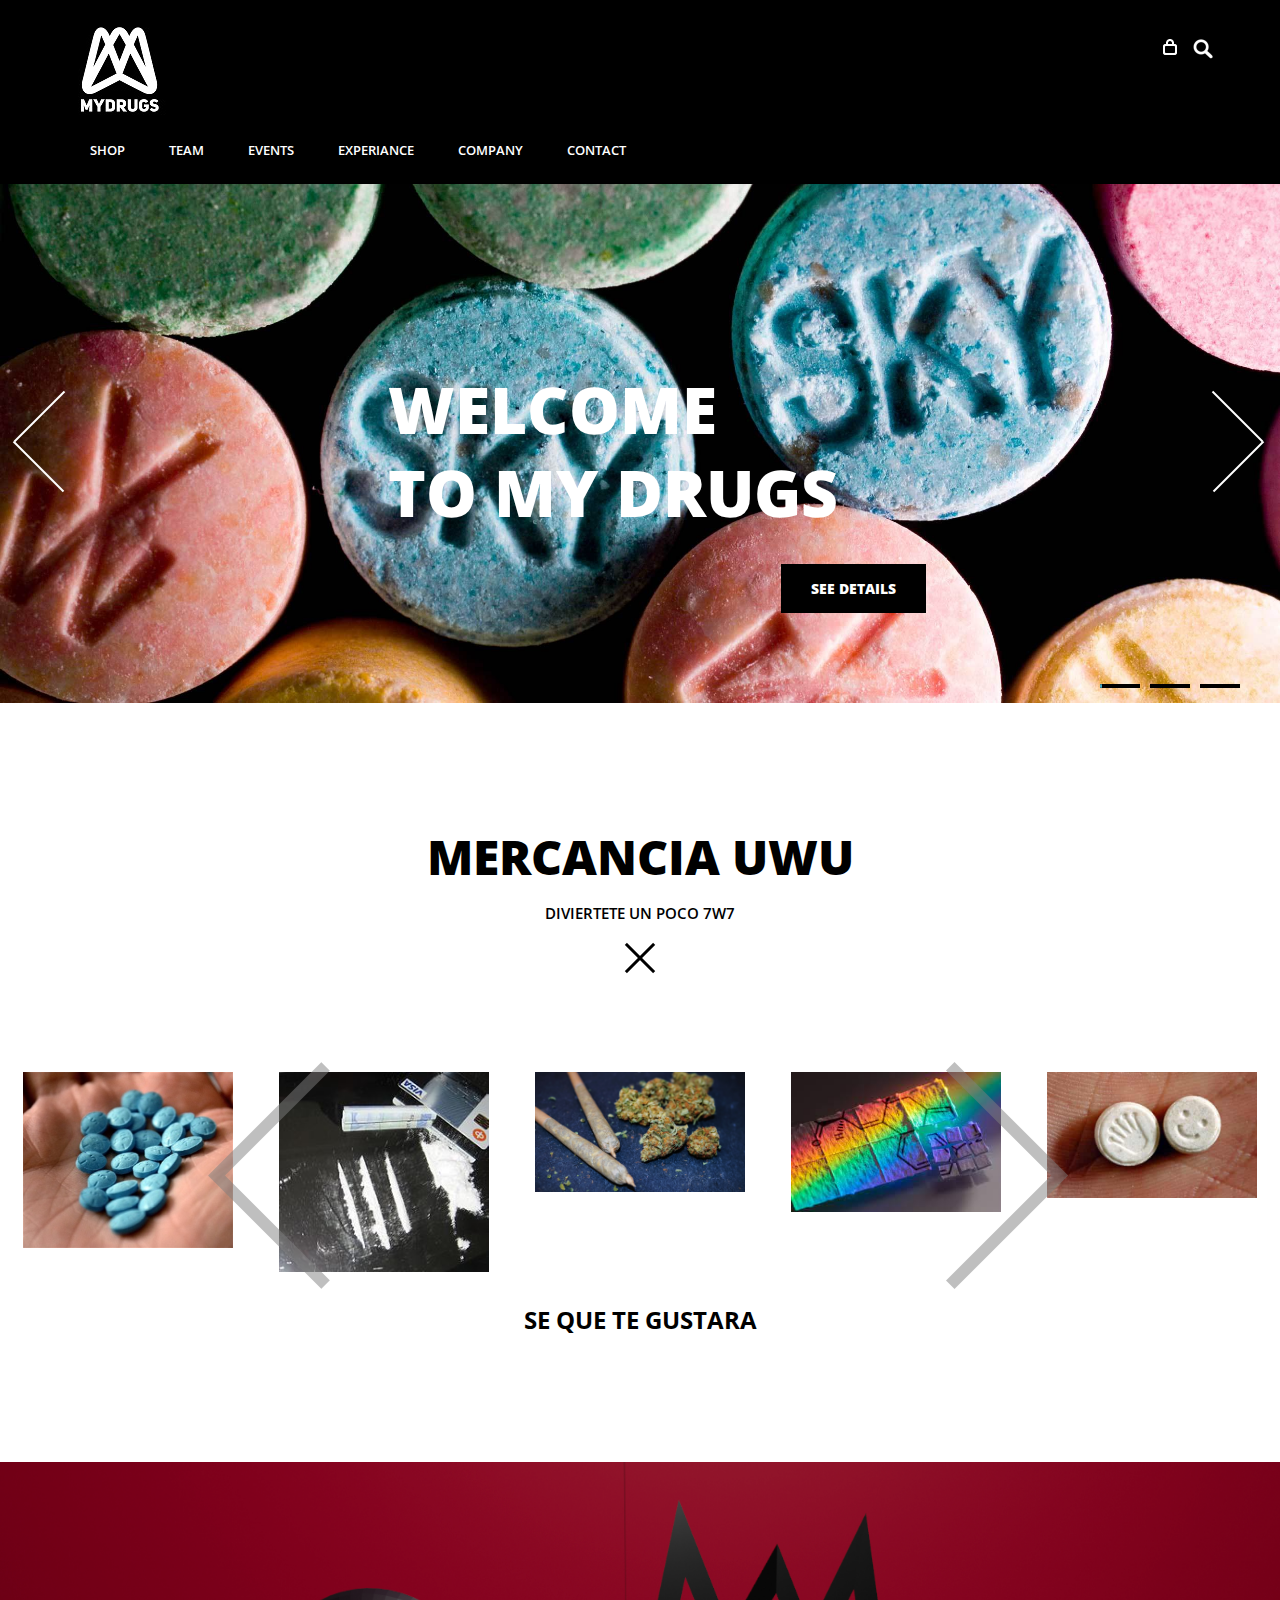
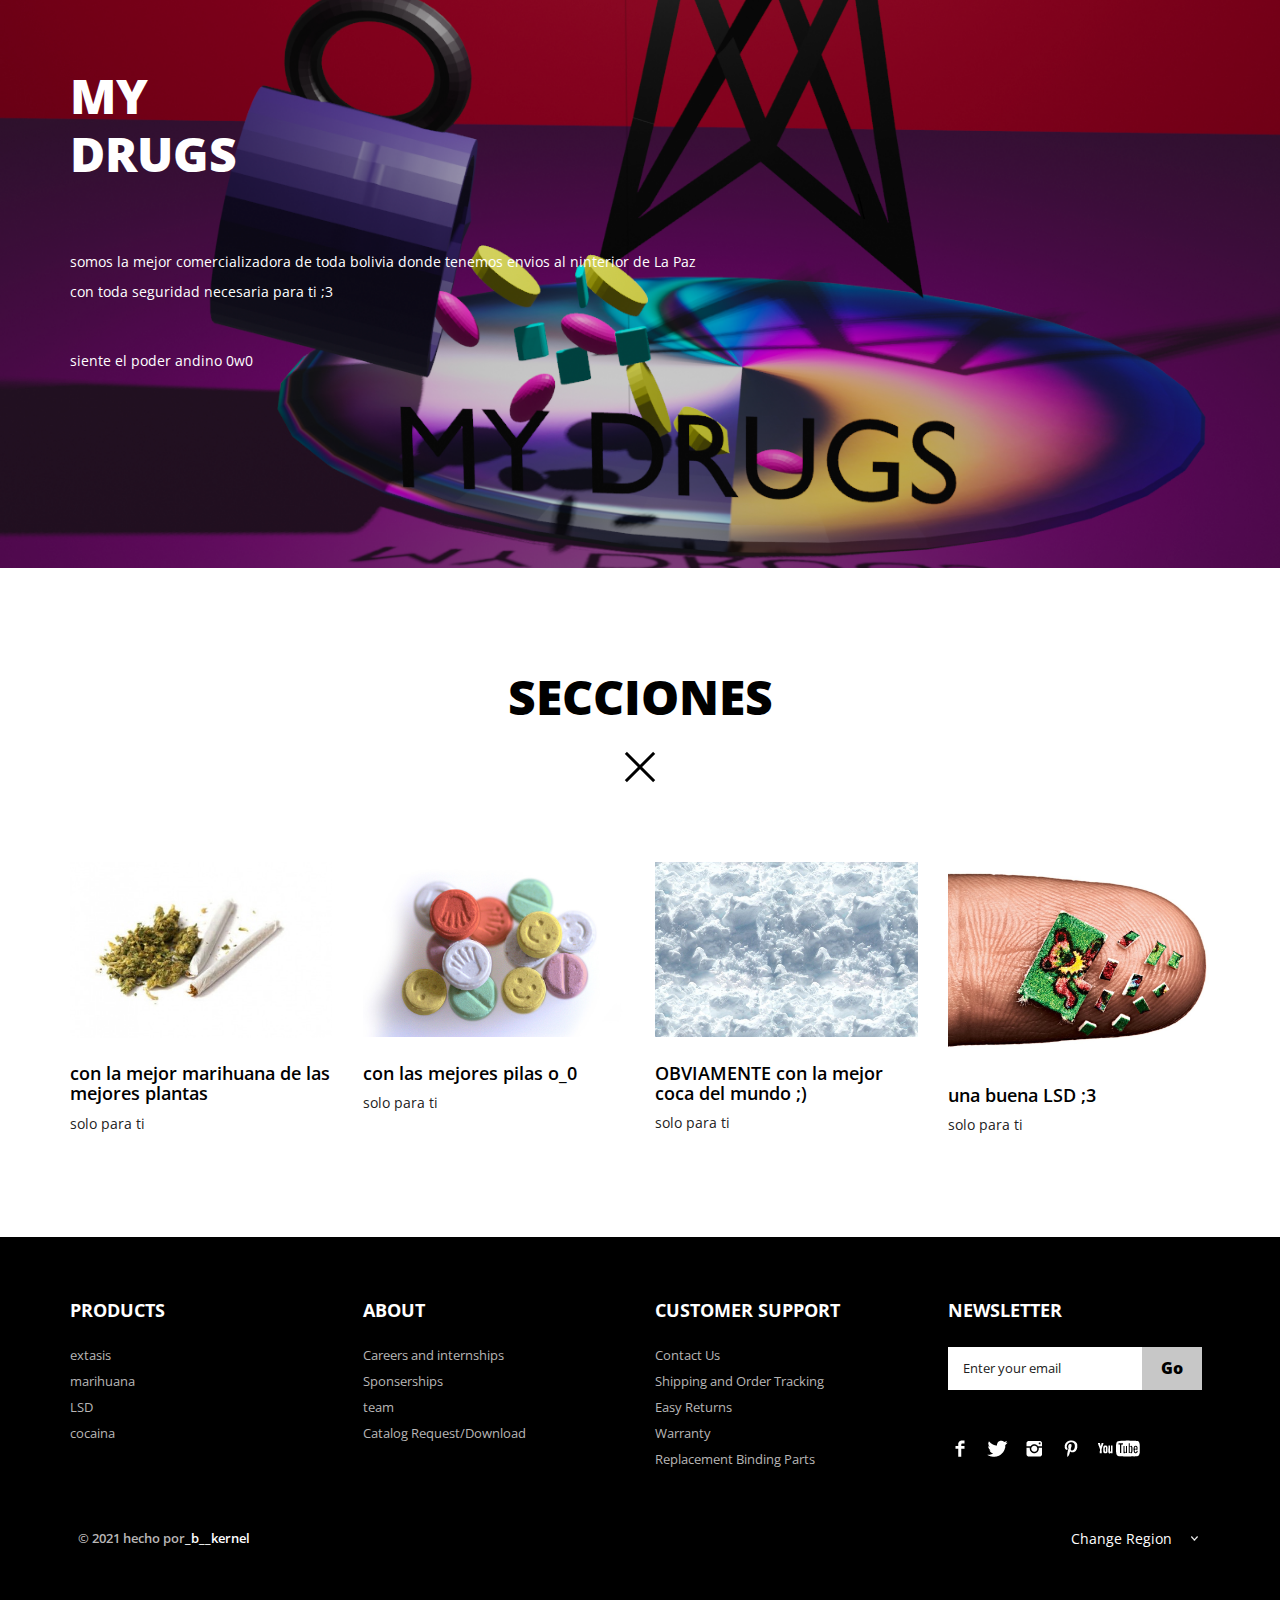
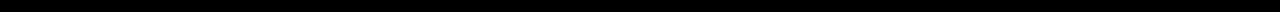
==== commit fd23932f: "Update index.html" ====
--- a/index.html
+++ b/index.html
@@ -98,7 +98,7 @@
 						  		<a href="#"><img src="images/close_edit.png" alt=""/></a>
 						  </div>
 						   <div class="clear"></div>
-						  <li class="list_img"><img src="images/purple.png" alt=""/></li>
+						  <li class="list_img"><img src="images/purple.png" width="50" heigth="50"/></li>
 						  <li class="list_desc"><h4><a href="#">precio</a></h4><span class="actual">1 x
                           $12.00</span></li>
 						  <div class="login_buttons">
@@ -146,10 +146,9 @@
                 </div>
             </div>
 	   <div class="slide">
-               <img src="images/druguu.png" class="img-responsive" alt=""/>
+               <img src="images/druguuu.png" class="img-responsive" alt=""/>
                 <div class="slide_content">
                     <div class="slide_content_wrap">
-                        <h1 class="title">Just<br>los mejores</h1>
                     </div>
                 </div>
             </div>            <!--/slide -->
--- a/css/style.css
+++ b/css/style.css
@@ -544,7 +544,7 @@
 }
 .content-bottom{
 	width:100%;
-	background: url(../images/bgooo.png)no-repeat center top;
+	background: url(../images/jaila.png)no-repeat center top;
 	-webkit-background-size: cover;
 	-moz-background-size: cover;
 	-o-background-size: cover;
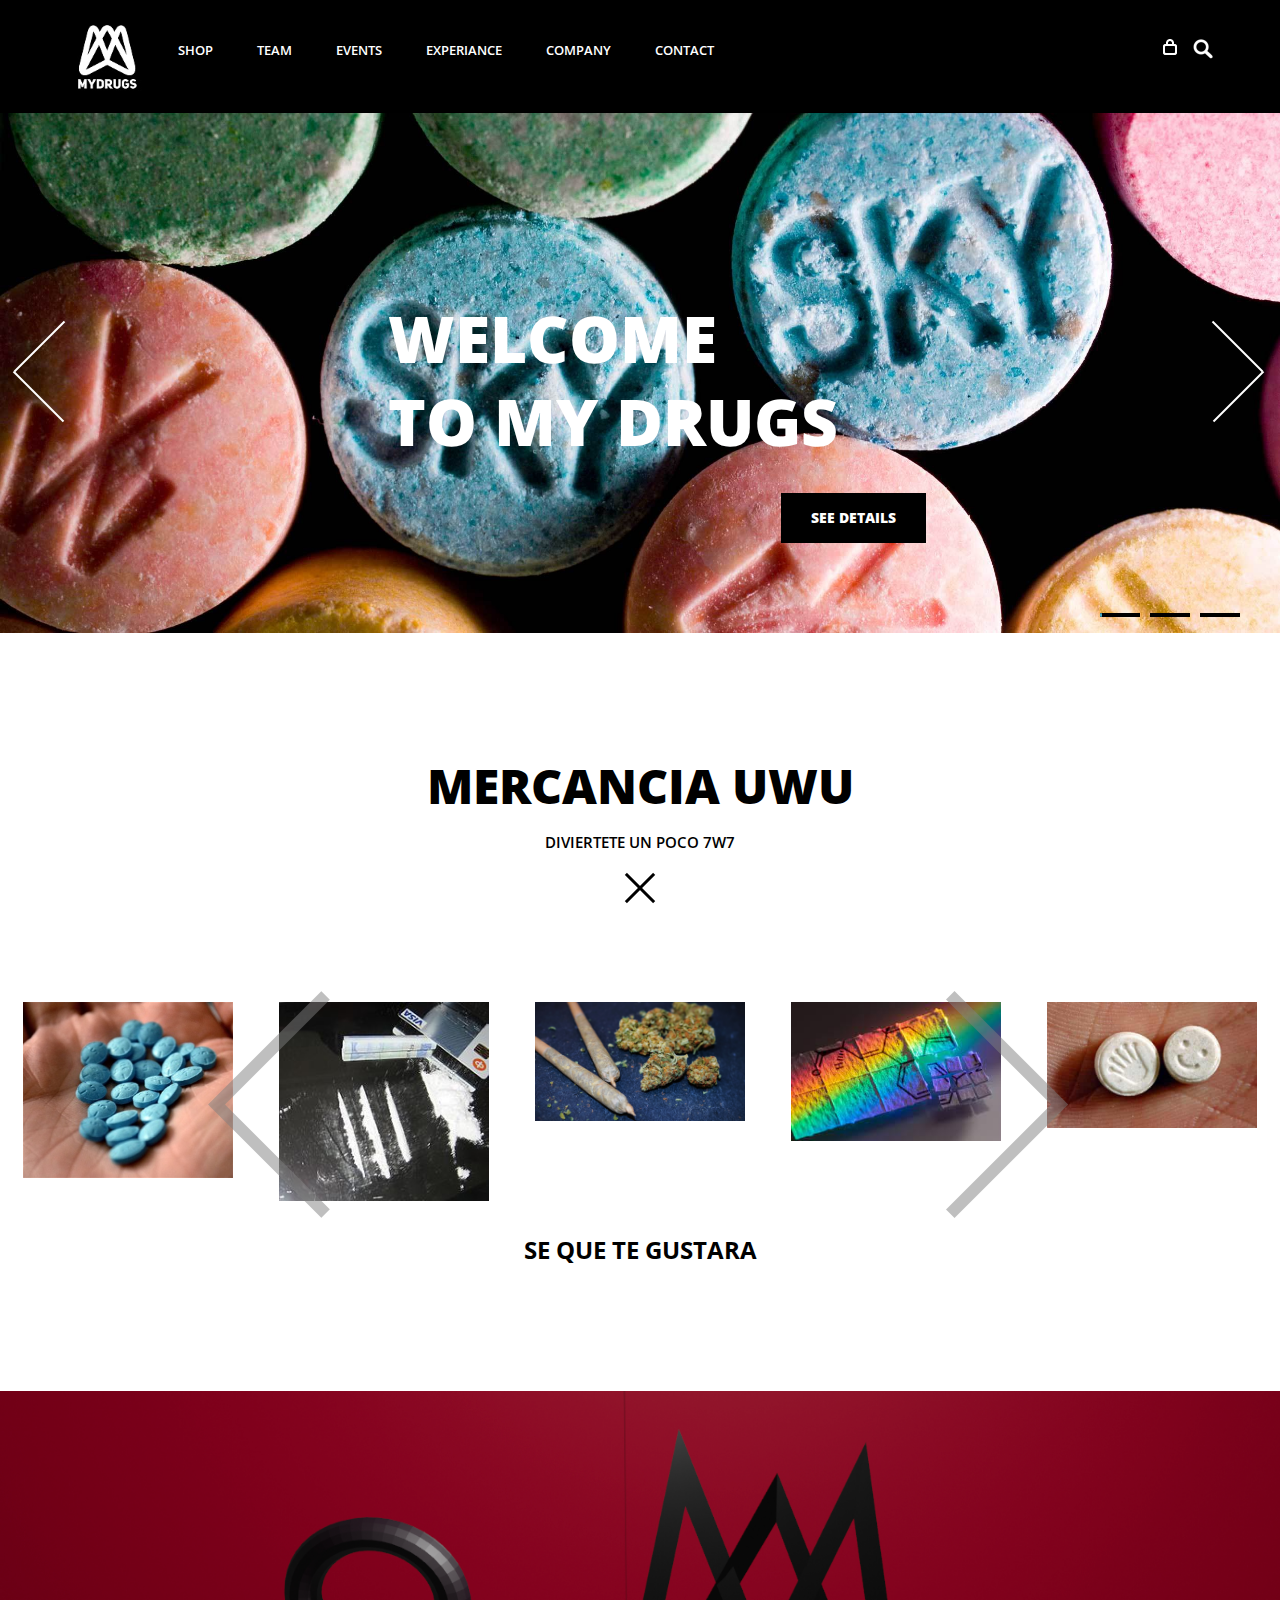
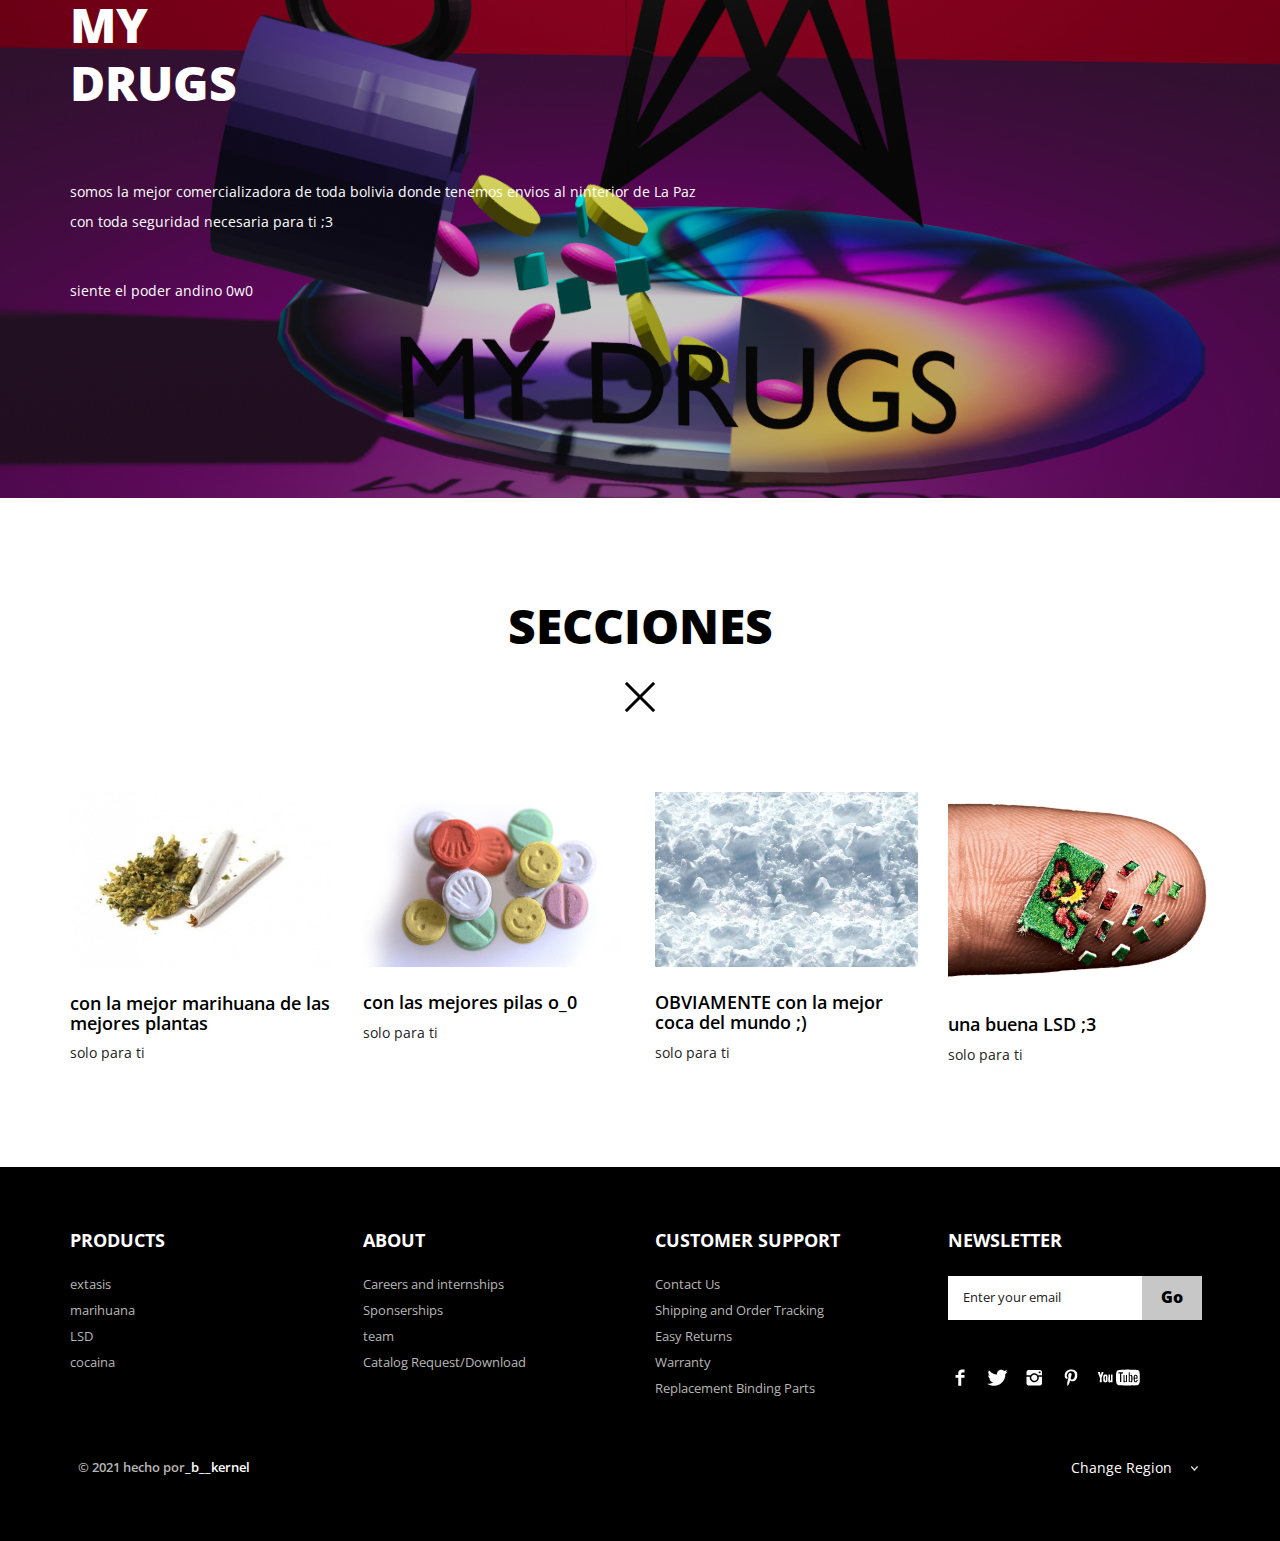
==== commit 408e0a4b: "Update index.html" ====
--- a/index.html
+++ b/index.html
@@ -55,7 +55,7 @@
 			  <div class="col-md-12">
 				 <div class="header-left">
 					 <div class="logo">
-						<a href="index.html"><img src="images/drugi3.jpg" alt=""/></a>
+						<a href="index.html"><img src="images/drugi3.jpg" width="75" height="75"alt=""/></a>
 					 </div>
 					 <div class="menu">
 						  <a class="toggleMenu" href="#"><img src="images/nav.png" alt="" /></a>
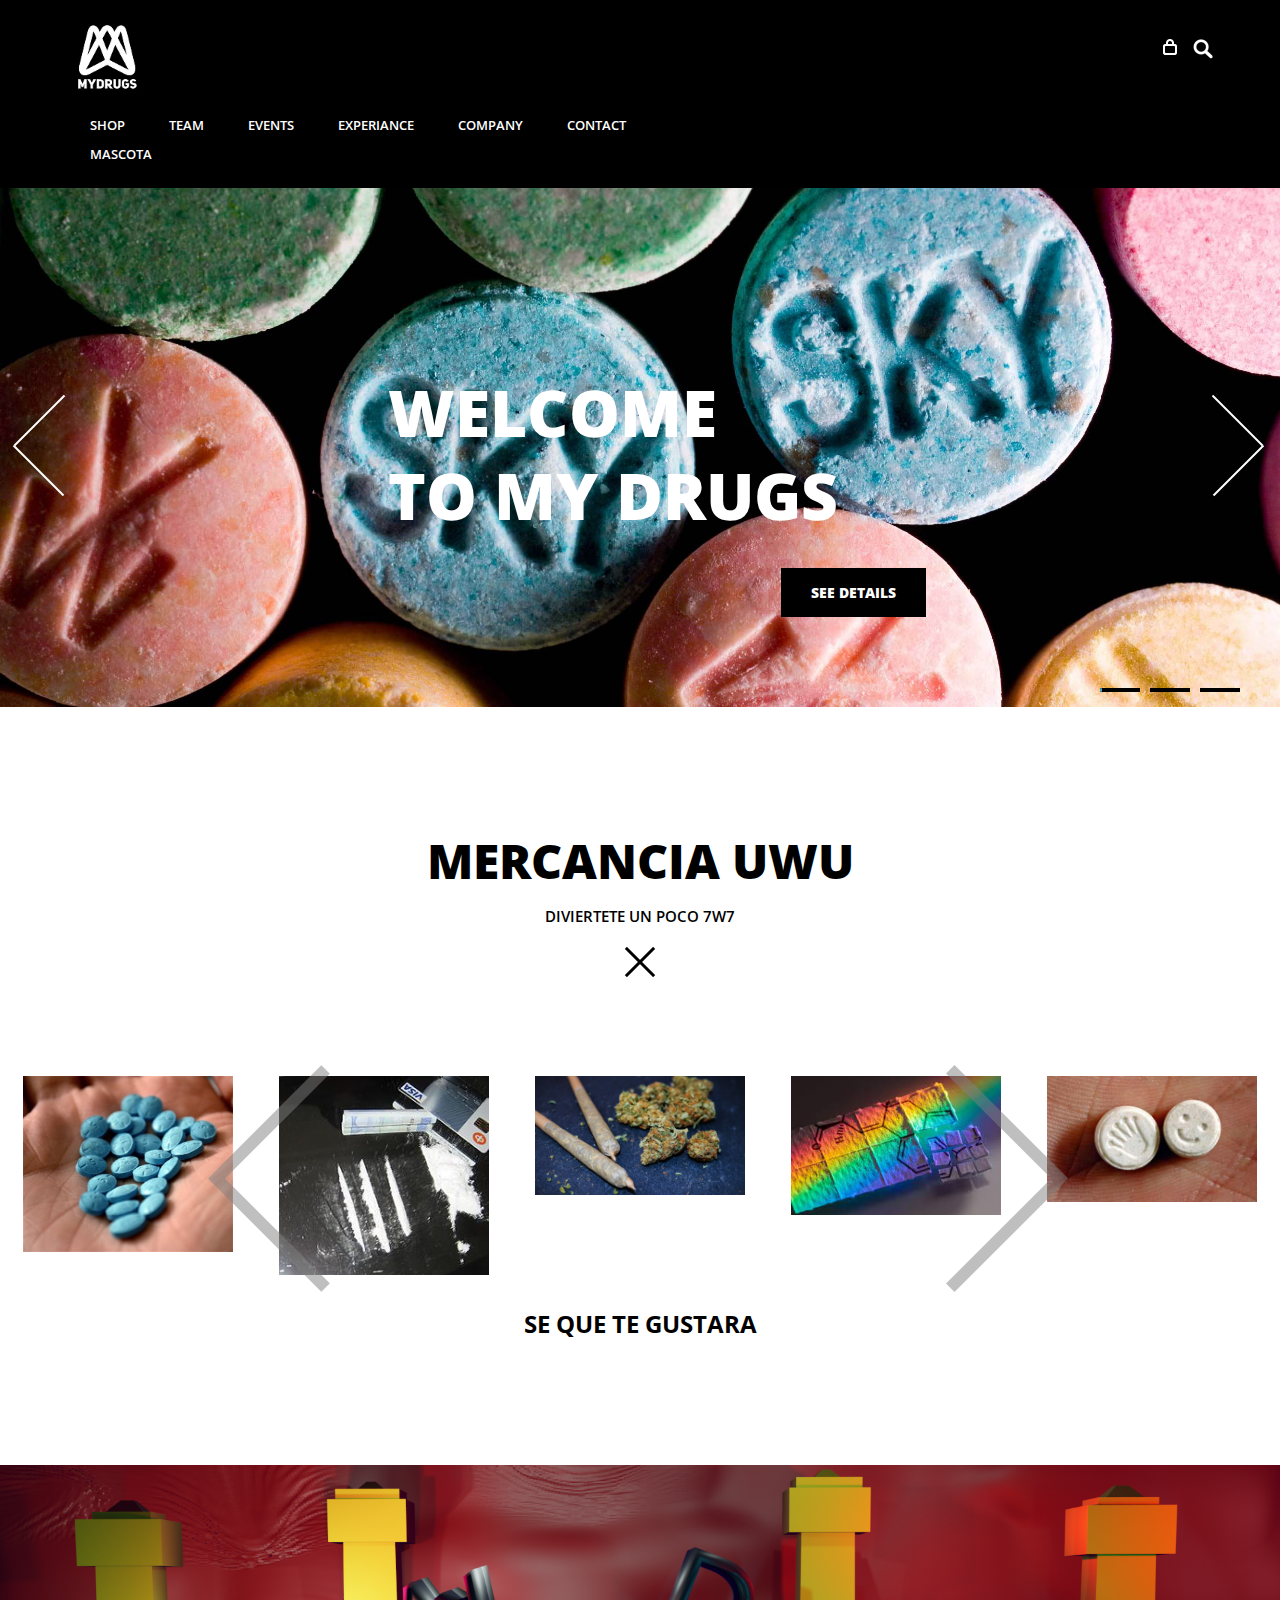
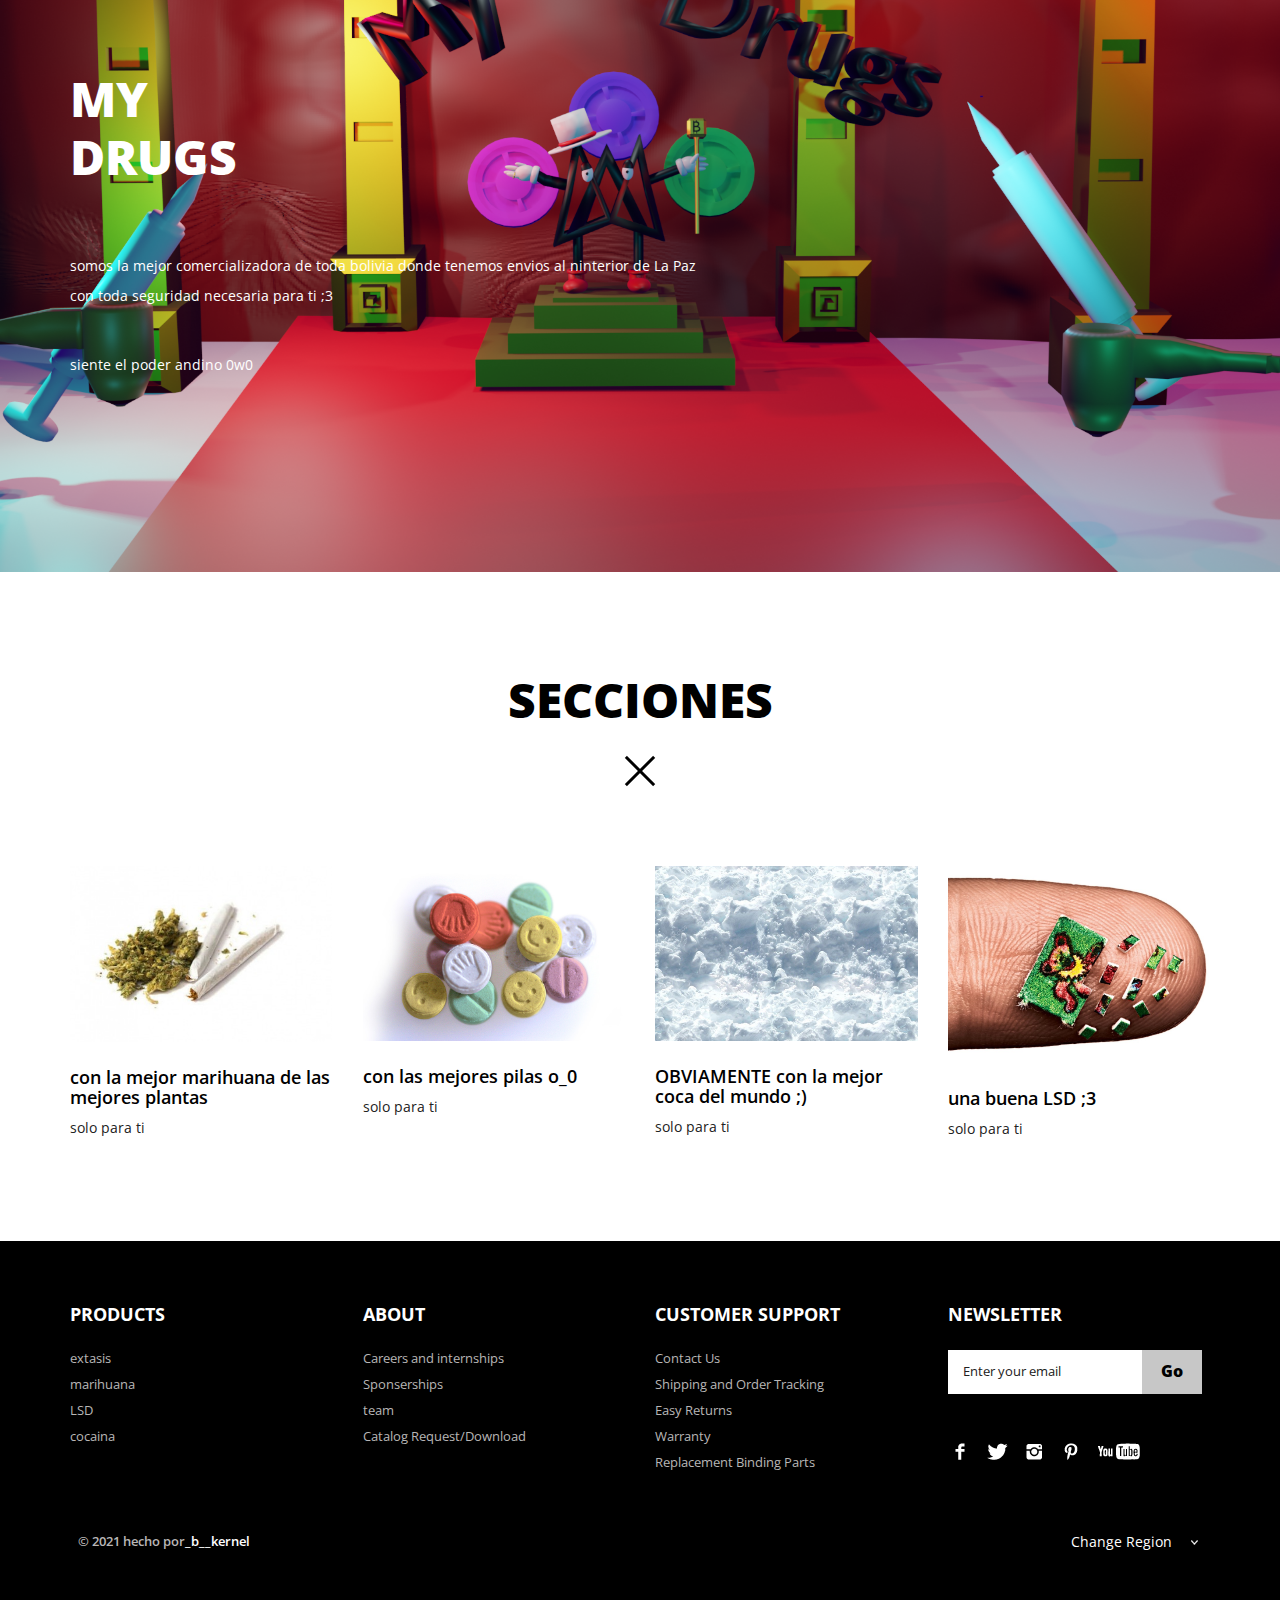
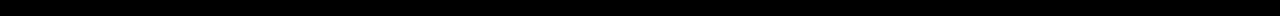
==== commit 92c59a58: "Update index.html" ====
--- a/index.html
+++ b/index.html
@@ -65,7 +65,8 @@
 						    	<li><a href="experiance.html">Events</a></li>
 						    	<li><a href="experiance.html">Experiance</a></li>
 						    	<li><a href="shop.html">Company</a></li>
-								<li><a href="contact.html">Contact</a></li>								
+								<li><a href="contact.html">Contact</a></li>
+							    <li><a href="drui.html">mascota</a></li>
 								<div class="clear"></div>
 							</ul>
 							<script type="text/javascript" src="js/responsive-nav.js"></script>
@@ -146,7 +147,7 @@
                 </div>
             </div>
 	   <div class="slide">
-               <img src="images/druguuu.png" class="img-responsive" alt=""/>
+               <img src="images/tatara.png" class="img-responsive" alt=""/>
                 <div class="slide_content">
                     <div class="slide_content_wrap">
                     </div>
--- a/css/style.css
+++ b/css/style.css
@@ -544,7 +544,7 @@
 }
 .content-bottom{
 	width:100%;
-	background: url(../images/jaila.png)no-repeat center top;
+	background: url(../images/crazy.png) no-repeat center top;
 	-webkit-background-size: cover;
 	-moz-background-size: cover;
 	-o-background-size: cover;
